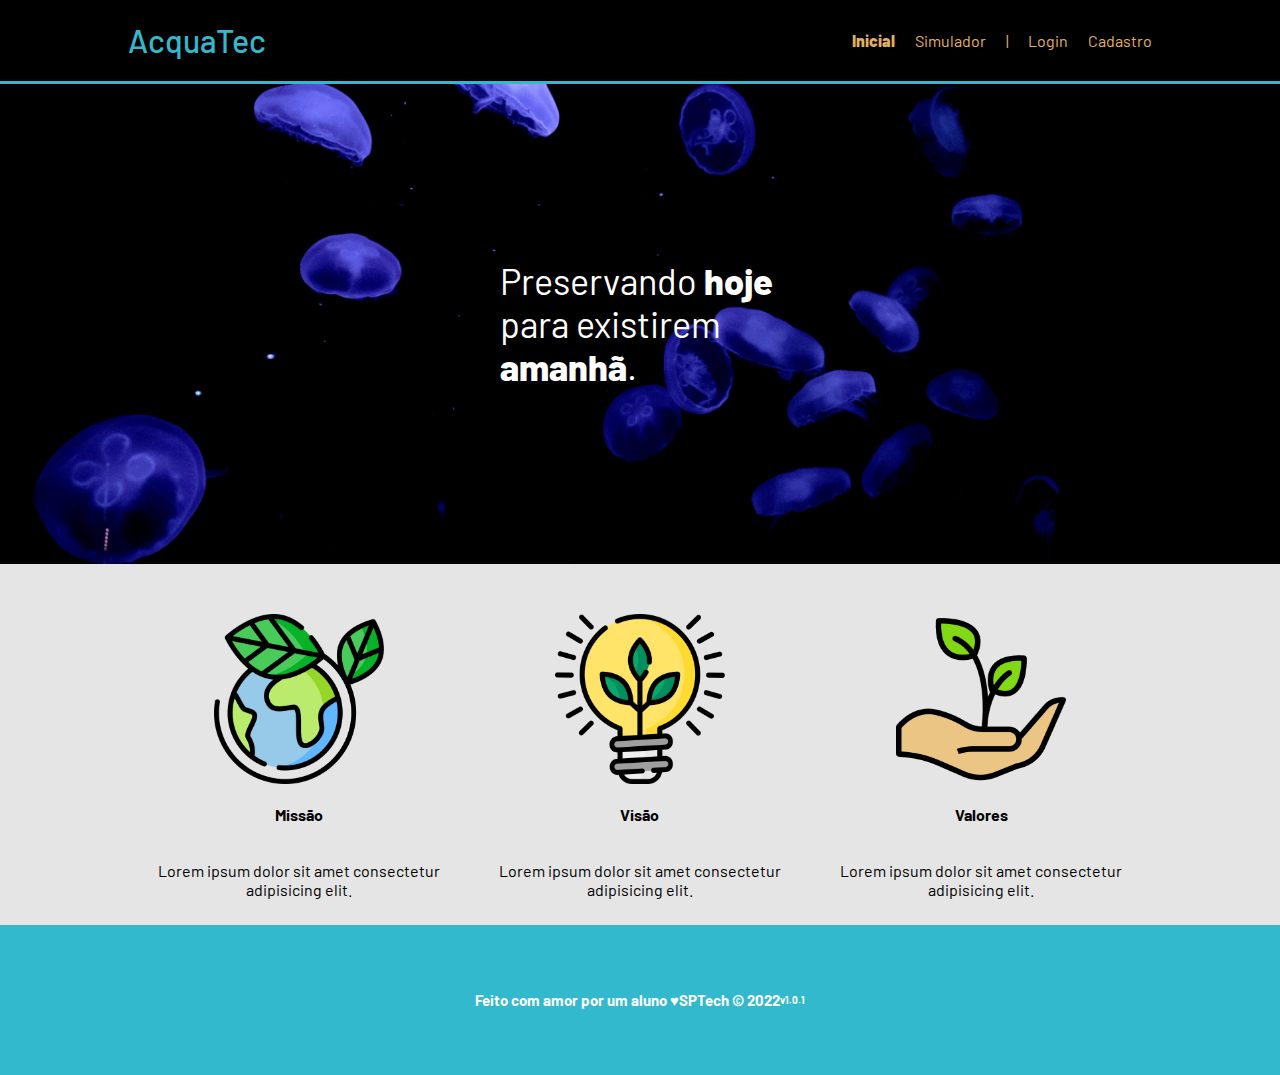
==== site/public/index.html @ 87a188c3 "Estruturando Diretórios" ====
<!DOCTYPE html>
<html lang="en">

<head>
    <meta charset="UTF-8">
    <meta http-equiv="X-UA-Compatible" content="IE=edge">
    <meta name="viewport" content="width=device-width, initial-scale=1.0">

    <title>AcquaTec | Página Inicial</title>

    <script src="./js/funcoes.js"></script>

    <link rel="icon" href="./assets/icon/favicon.ico">
    <link rel="stylesheet" href="./css/style.css">
    <link rel="preconnect" href="https://fonts.gstatic.com">
    <!-- <link
        href="https://fonts.googleapis.com/css2?family=Exo+2:ital,wght@0,100;0,200;0,300;0,400;0,500;0,600;0,700;0,800;0,900;1,100;1,200;1,300;1,400;1,500;1,600;1,700;1,800;1,900&display=swap"
        rel="stylesheet"> -->
</head>

<body>
    <div class="header">
        <div class="container">
            <h1 class="titulo">AcquaTec</h1>
            <ul class="navbar">
                <li class="agora">Inicial</li>
                <li>
                    <a href="./simulador.html">Simulador</a>
                </li>
                <li>|</li>
                <li>
                    <a href="./login.html">Login</a>
                </li>
                <li>
                    <a href="./cadastro.html">Cadastro</a>
                </li>
            </ul>
        </div>
    </div>

    <div class="banner">
        <div class="container">
            <p>
                Preservando <span>hoje</span> para existirem <span>amanhã</span>.
            </p>
        </div>
    </div>

    <div class="social">
        <div class="container">
            <div class="boxes">
                <div class="box">
                    <img src="./assets/imgs/planet-earth_color.png" alt="icone da missão">
                    <h4>Missão</h4>
                    <p>Lorem ipsum dolor sit amet consectetur adipisicing elit.</p>
                </div>

                <div class="box">
                    <img src="./assets/imgs/lightbulb_color.png" alt="icone da visão">
                    <h4>Visão</h4>
                    <p>Lorem ipsum dolor sit amet consectetur adipisicing elit.</p>
                </div>

                <div class="box">
                    <img src="./assets/imgs/growth_color.png" alt="icone dos valores">
                    <h4>Valores</h4>
                    <p>Lorem ipsum dolor sit amet consectetur adipisicing elit.</p>
                </div>
            </div>
        </div>


    </div>

    <!--footer inicio-->
    <div class="footer">
        <div class="container">
            <h4>Feito com amor por um aluno &hearts;SPTech &copy; 2022</h4>
            <h6>v1.0.1</h6>
        </div>
    </div>
    <!--footer fim-->
</body>

</html>
---- site/public/css/style.css ----
@import url('https://fonts.googleapis.com/css2?family=Barlow:ital,wght@0,100;0,200;0,300;0,400;0,500;0,600;0,700;0,800;0,900;1,100;1,200;1,300;1,400;1,500;1,600;1,700;1,800;1,900&display=swap');

body {
  margin: 0;
  padding: 0;
  font-family: 'Barlow', "Segoe UI", Tahoma, Geneva, Verdana, sans-serif;
  background-color: black;
}

.container {
  width: 80%;
  margin: auto;
  display: flex;
}

.header {
  border-bottom: 3px solid #32b9cd;
}

.header .container {
  justify-content: space-between;
}

.header a {
  text-decoration: none;
  color: #e3b062;
}

.agora {
  font-weight: 800;
}

.navbar {
  width: 300px;
  display: flex;
  align-items: center;
  justify-content: space-between;
  list-style: none;
  color: #e3b062;
}


.titulo {
  color: #32b9cd;
  width: fit-content;
  font-weight: 500;
}


/* BANNER */

.banner {
  height: fit-content;
  padding: 40px 0;
  color: white;
  background-image: url(".././assets/imgs/bg-jelly-fish-para_outras_pags.png");
  background-size: cover;
}

.banner .container {
  height: 400px;
  font-size: 36px;
  justify-content: center;
  align-items: center;
}

.tamanho-conteudo { 
  height: fit-content !important;
}

.banner p {
  width: 50%;
  margin: 0;
  padding: 0;
  width: 280px;
  font-size: 36px;
}

.banner .container span {
  font-weight: 800;
}

/* missao visao valores */

.social {
  background-color: #e5e5e5;
  display: flex;
}

.social .container{
  justify-content: center;
}

.box img {
  width: 170px;
}

.social .container .boxes {
  display: flex;
}

.social p {
  text-align: center;
}

.box {
  margin: 10px;
  display: flex;
  flex-direction: column;
  align-items: center;
}


.box {
  margin-top: 50px;
  display: flex;
  flex-direction: column;
  align-items: center;
}


/* FOOTER */

.footer {
  background-color: #32b9cd;
  height: 150px;
  color: #fff;
  display: flex;
  font-size: 15px;
}

.footer .container {
  justify-content: center;
}


/* LOGIN */

.banner .container .card {
  background-color: #e5e5e5;
  height: fit-content;
  width: 400px;
  display: flex;
  flex-direction: column;
  color: palevioletred;
  align-items: center;
  border-radius: 4px;
}

.card {
  display: flex;
  justify-content: space-around;
}

.card h2 {
  font-size: 30px;
}

.card h4 {
  font-size: 16px;
}

.banner #div_erros_login {
  margin-top: 15px;
}

button {
  cursor: pointer;
}

/* FORMULARIO */

.alerta_erro{
  display: flex;
  justify-content: flex-end;
}

.card_erro {
  display: none;
  background-color: #fff;
  color: black;
  width: 230px;
  position: fixed;
  border-radius: 4px;
  border: #e6005a 3px solid;
  padding: 10px;
  margin-right: 10%;
}

.card_erro #mensagem_erro{
  font-weight: 500;
  font-size: 20px;
}

.formulario .tipo_campo {
  font-size: 20px;
  font-weight: 600 !important;
}

.formulario {
  display: flex;
  flex-direction: column;
}

input {
  margin-bottom: 10px;
  border: 2px solid #32b9cd;
  padding: 10px;
  text-align: center;
  border-radius: 10px;
}

.btn {
  font-family: "Barlow", sans-serif;
  border: 0;
  border-radius: 5px;
  font-weight: 600;
  font-size: 18px;
  padding: 10px 15px;
  color: white;
  background-color: #e6005a;
  width: 120px;
  align-self: center;
  margin-top: 5px;
}

.loading-div {
  width: 50px;
  margin: auto;
  display: none;
}

.loading-div img {
  height: 50px;
  width: 50px;
}

/* PAGINA DOS GRÁFICOS */

.janela {
  display: flex;
  width: 100vw;
}

.header-left a {
  text-decoration: none;
  color: white;
}

.header-left {
  position: fixed;
  top: 0;
  left: 0;
  z-index: 999;
  height: 100vh;
  width: 25%;
  display: flex;
  flex-direction: column;
  justify-content: space-evenly;
  align-items: center;
  border-right: 3px solid #32b9cd;
  background-color: #212124;
  /* border: 3px solid pink; */
}

.dash-right {
  display: flex;
  width: 75%;
  height: fit-content;
  background-color: #161618;
  position: relative;
  top: 0;
  left: 25%;
}

.header-left h1 {
  color: #32b9cd;
}

.hello {
  width: 100%;
  display: flex;
  justify-content: center;
}

.hello h3 {
  color: #e3b062;
  font-weight: 300;
  font-size: 1.2rem;
}

.hello h3 span {
  font-weight: 800;
}

.btn-nav {
  width: 40%;
  color: white;
  background-color: #e6005a;
  border-radius: 5px;
  text-align: center;
  padding: 2% 5%;
}

.btn-nav-white {
  width: 40%;
  background-color: white;
  border: 3px solid #e6005a;
  border-radius: 5px;
  text-align: center;
  padding: 2% 5%;
}

.btn-nav-white h3 {
  color: #e6005a;
  padding: 0;
  margin: 0;
}

.btn-nav h3,
.btn-logout h3 {
  margin: 0;
  padding: 0;
}

.btn-logout {
  margin: 0;
  padding: 0;
  width: 20%;
  background-color: #32b9cd;
  color: white;
  border-radius: 10px;
  text-align: center;
  padding: 10px 15px;
  margin-bottom: 100px;
  cursor: pointer;
}

/* pagina extra - simulador */
.simulador {
  color: white;

}

.simulador .container {
  flex-direction: column
}
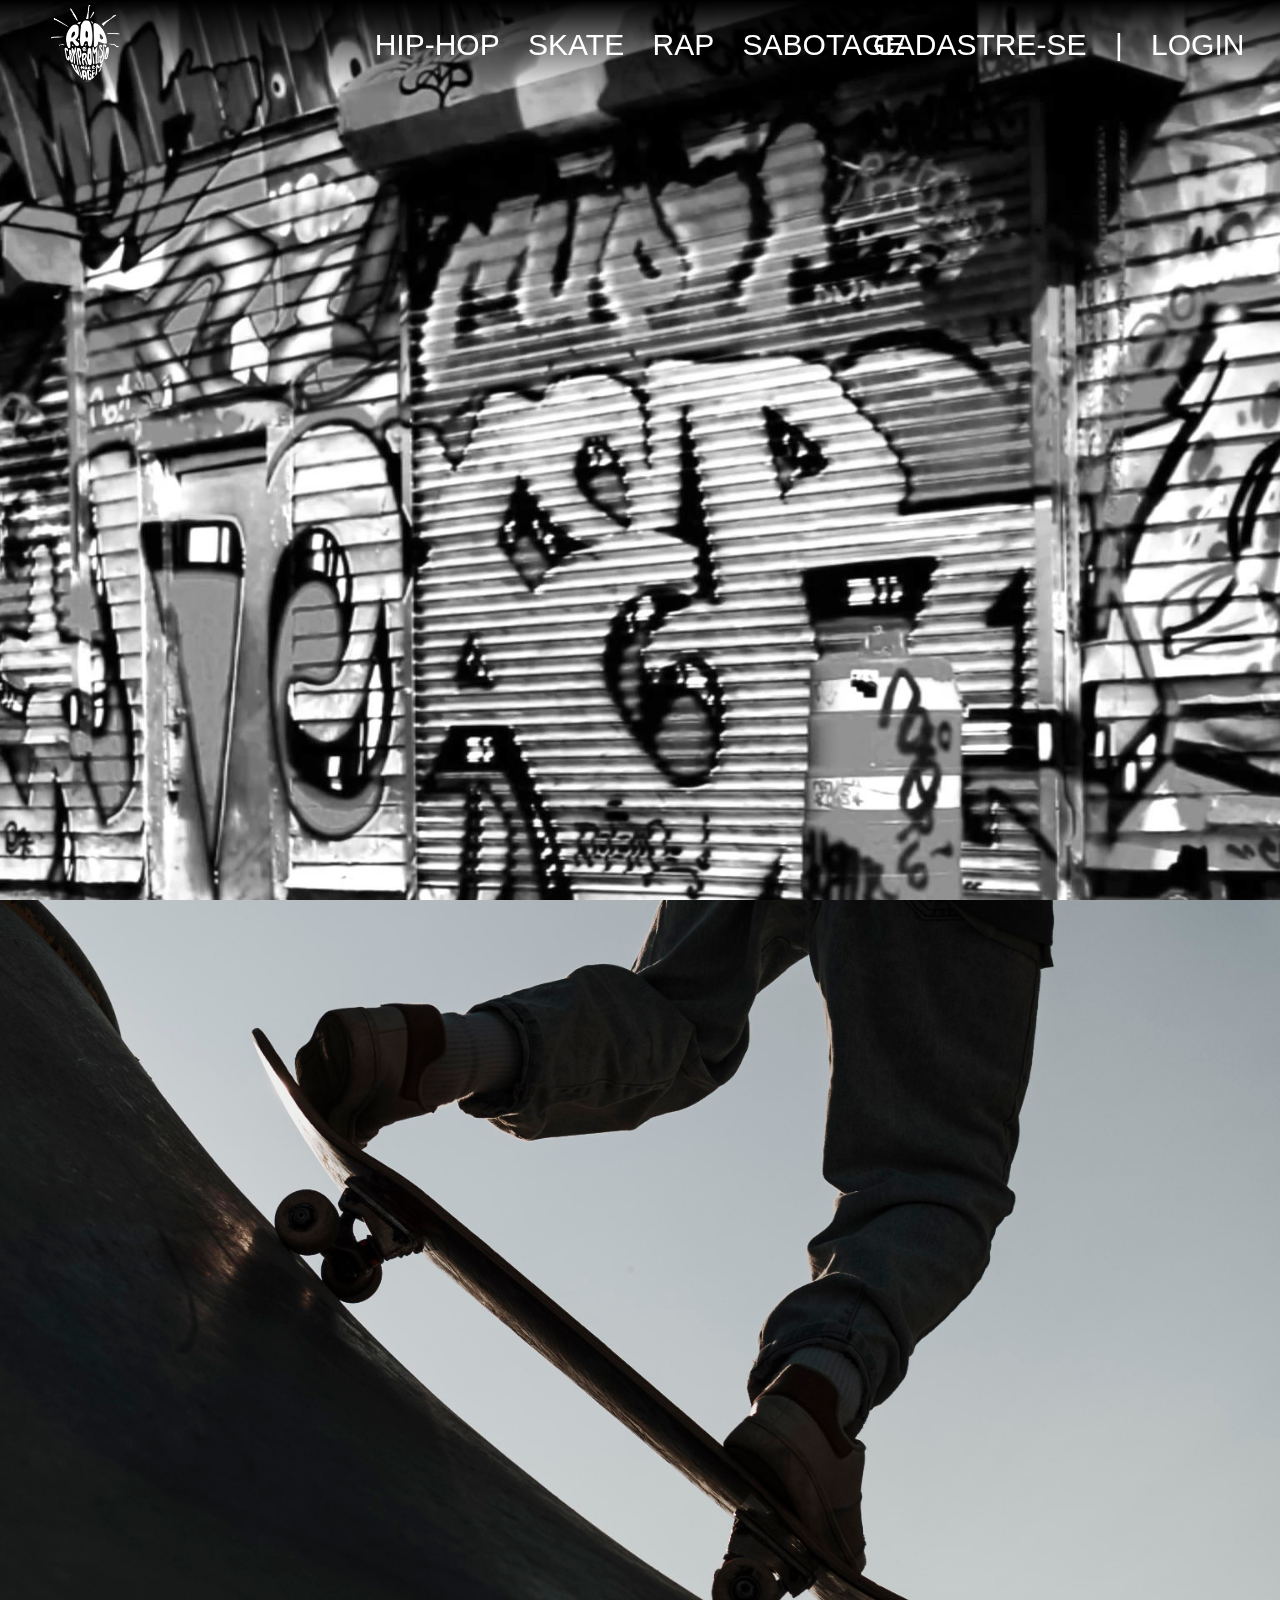
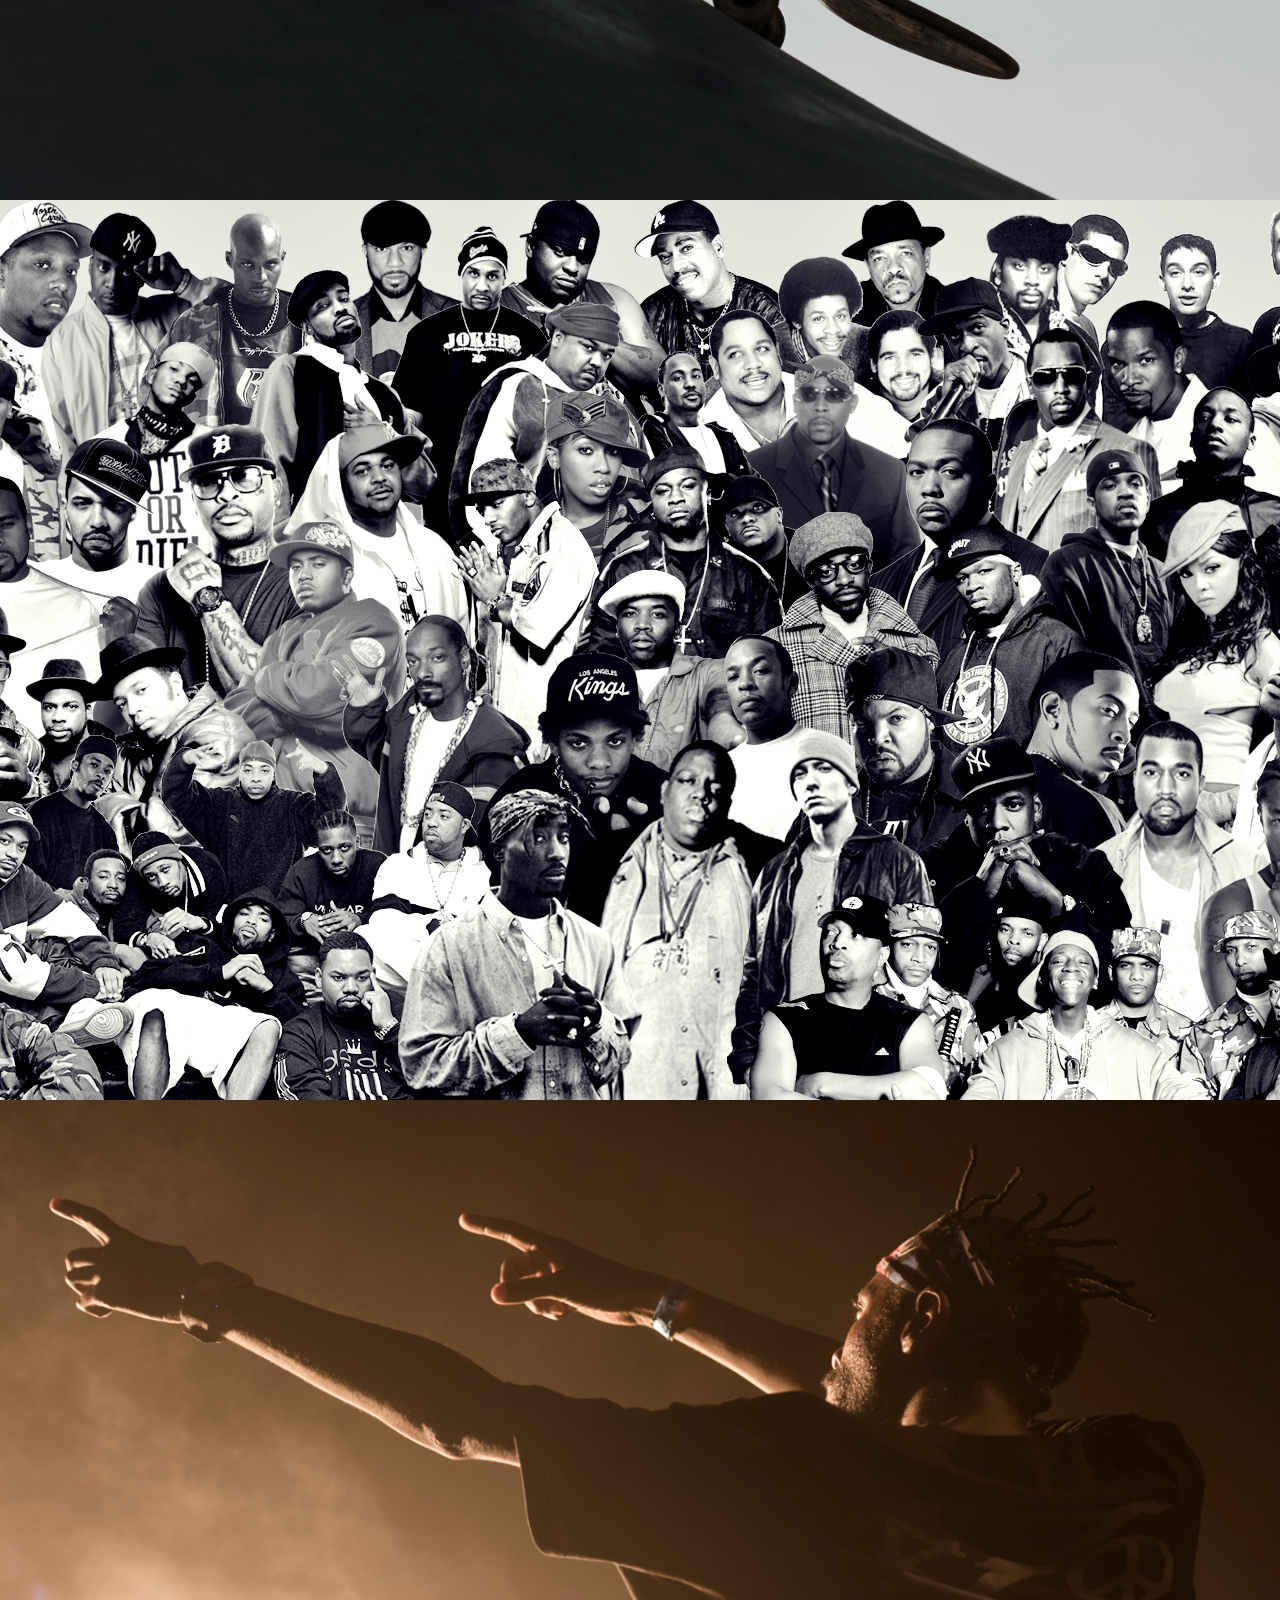
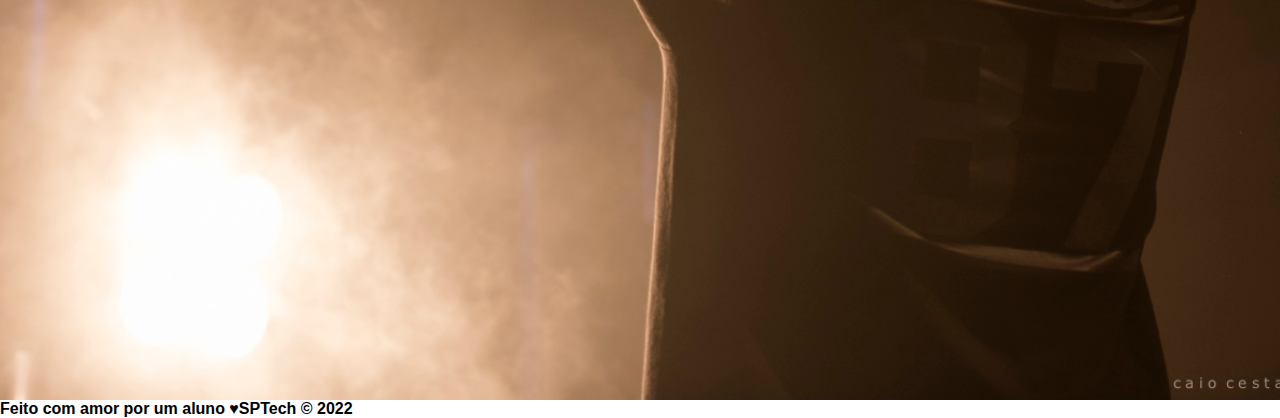
==== commit 042a428b: "scrollbar e menu final" ====
--- a/site/public/index.html
+++ b/site/public/index.html
@@ -6,80 +6,60 @@
     <meta http-equiv="X-UA-Compatible" content="IE=edge">
     <meta name="viewport" content="width=device-width, initial-scale=1.0">
 
-    <title>AcquaTec | Página Inicial</title>
+    <link rel="icon" href="assets/icon/white_icon.jpg">
 
-    <script src="./js/funcoes.js"></script>
+    <script src="js/index.js"></script>
+    <link rel="stylesheet" href="css/index.css">
 
-    <link rel="icon" href="./assets/icon/favicon.ico">
-    <link rel="stylesheet" href="./css/style.css">
-    <link rel="preconnect" href="https://fonts.gstatic.com">
-    <!-- <link
-        href="https://fonts.googleapis.com/css2?family=Exo+2:ital,wght@0,100;0,200;0,300;0,400;0,500;0,600;0,700;0,800;0,900;1,100;1,200;1,300;1,400;1,500;1,600;1,700;1,800;1,900&display=swap"
-        rel="stylesheet"> -->
+    <title>Hip Hop Culture</title>
 </head>
 
 <body>
-    <div class="header">
-        <div class="container">
-            <h1 class="titulo">AcquaTec</h1>
-            <ul class="navbar">
-                <li class="agora">Inicial</li>
-                <li>
-                    <a href="./simulador.html">Simulador</a>
-                </li>
-                <li>|</li>
-                <li>
-                    <a href="./login.html">Login</a>
-                </li>
-                <li>
-                    <a href="./cadastro.html">Cadastro</a>
-                </li>
+    <!-- ============================================== MENU ============================================== -->
+    <header>
+        <div id="logo">
+            <a href="index.html">
+            <img src="assets/icon/png_white_icon.png" alt="Logo - Rap é compromisso">
+            </a>
+        </div>
+        
+        <ul>
+            <li><a href="#section_banner">HIP-HOP</a></li>
+            <li><a href="#section_skt">SKATE</a></li>
+            <li><a href="#section_rap">RAP</a></li>
+            <li><a href="#section_sabota">SABOTAGE</a></li>
+        </ul>
+        
+        <div id="menu-login">
+            <ul>
+                <li><a href="cadastro.html">CADASTRE-SE</a></li>
+                <li id="pipe">|</li>
+                <li><a href="login.html">LOGIN</a></li>
             </ul>
         </div>
-    </div>
-
-    <div class="banner">
-        <div class="container">
-            <p>
-                Preservando <span>hoje</span> para existirem <span>amanhã</span>.
-            </p>
-        </div>
-    </div>
-
-    <div class="social">
-        <div class="container">
-            <div class="boxes">
-                <div class="box">
-                    <img src="./assets/imgs/planet-earth_color.png" alt="icone da missão">
-                    <h4>Missão</h4>
-                    <p>Lorem ipsum dolor sit amet consectetur adipisicing elit.</p>
-                </div>
-
-                <div class="box">
-                    <img src="./assets/imgs/lightbulb_color.png" alt="icone da visão">
-                    <h4>Visão</h4>
-                    <p>Lorem ipsum dolor sit amet consectetur adipisicing elit.</p>
-                </div>
-
-                <div class="box">
-                    <img src="./assets/imgs/growth_color.png" alt="icone dos valores">
-                    <h4>Valores</h4>
-                    <p>Lorem ipsum dolor sit amet consectetur adipisicing elit.</p>
-                </div>
-            </div>
-        </div>
+    </header>
+    <!-- ============================================== MENU ============================================== -->
 
 
-    </div>
+    <!-- ============================================== CORPO ============================================== -->
+    <section id="section_banner" class="container">
+        <h1></h1>
+    </section>
 
-    <!--footer inicio-->
-    <div class="footer">
-        <div class="container">
-            <h4>Feito com amor por um aluno &hearts;SPTech &copy; 2022</h4>
-            <h6>v1.0.1</h6>
-        </div>
-    </div>
-    <!--footer fim-->
+
+    <section id="section_skt" class="container"></section>
+
+
+    <section id="section_rap" class="container"></section>
+
+
+    <section id="section_sabota" class="container"></section>
+    <!-- ============================================== CORPO ============================================== -->
+
+    <!-- ============================================== RODAPÉ ============================================== -->
+    <footer>
+        <h4>Feito com amor por um aluno &hearts;SPTech &copy; 2022</h4>
+    </footer>
+    <!-- ============================================== RODAPÉ ============================================== -->
 </body>
-
 </html>--- a/site/public/css/index.css
+++ b/site/public/css/index.css
@@ -0,0 +1,173 @@
+/* ================================== RESET ================================== */
+* {
+    margin: 0;
+    padding: 0;
+    box-sizing: border-box;
+    text-decoration: none;
+    list-style: none;
+    font-family: Impact, Haettenschweiler, 'Arial Narrow Bold', sans-serif;
+}
+/* ================================== RESET ================================== */
+
+
+/* ============================== SCROLL SMOOTH ============================== */
+html {
+    scroll-behavior: smooth;
+}
+/* ============================== SCROLL SMOOTH ============================== */
+
+
+/* ============================== SCROLLBAR ============================== */
+::-webkit-scrollbar {
+    width: 0.6vw;
+    background: radial-gradient(circle, transparent 60%, #000000 100%);
+}
+
+/* 1 */
+/* ::-webkit-scrollbar-track {
+    margin: 3vh;
+    background-color: #333333;
+    border-radius: 100vw;
+}
+::-webkit-scrollbar-track:hover {
+    background-color: #666666;
+}
+
+::-webkit-scrollbar-thumb {
+    background-color: #777777;
+    border-radius: 100vw;
+}
+::-webkit-scrollbar-thumb:hover {
+    background-color: #ffffff;
+    border: #000000 solid .1vw;
+} */
+
+/* 2 */
+::-webkit-scrollbar-track {
+    margin: 3vh;
+    background-color: #333333;
+    border-radius: 100vw;
+}
+::-webkit-scrollbar-track:hover {
+    border: #ffffff solid .1vw;
+}
+
+::-webkit-scrollbar-thumb {
+    background-color: #777777;
+    border-radius: 100vw;
+}
+::-webkit-scrollbar-thumb:hover {
+    background: #ffffff;
+}
+
+/* 3 */
+/* ::-webkit-scrollbar-track {
+    margin: 3vh;
+    background-color: #333333;
+    border-radius: 100vw;
+}
+::-webkit-scrollbar-track:hover {
+    border: #ffffff solid .1vw;
+}
+
+::-webkit-scrollbar-thumb {
+    background-color: #777777;
+    border-radius: 100vw;
+}
+::-webkit-scrollbar-thumb:hover {
+    background: radial-gradient(circle, #000000 0%, #ffffff 100%);
+    border: #ffffff solid .1vw;
+} */
+/* ============================== SCROLLBAR ============================== */
+
+
+/* ================================== MENU ================================== */
+header {
+    display: flex;
+    align-items: center;
+    justify-content: center;
+    padding: 8px 0 10px 0;
+    font-size: 30px;
+    width: 100%;
+    position: fixed;
+    text-align: center;
+    background: linear-gradient(rgba(0, 0, 0, 7), transparent);
+}
+
+header ul li {
+    display: inline-block;
+} 
+
+header ul li a {
+    margin: 15px 10px;
+    padding: 5px 0;
+    display: inline-block;
+    color: #ffffff;
+    text-transform: uppercase;
+    border-bottom: 3px solid transparent;
+    transition: all 0.25s ease-in-out;
+}
+header ul li a:hover {
+    border-bottom: 3px solid;
+}
+
+#logo {
+    display: flex;
+    position: absolute;
+    left: 0;
+    margin-left: 3.5vw;
+    /* margin-left: 60px; */
+    /* margin-left: 2.5em; */
+    /* margin-left: 3.5%; */
+}
+
+#logo img {
+    height: 80px;
+}
+#logo img:hover {
+    cursor: pointer;
+}
+
+header #menu-login {
+    display: flex;
+    position: absolute;
+    right: 0;
+    margin-right: 2vw;
+}
+
+#pipe {
+    margin: 15px 10px;
+    padding: 5px 0;
+    color: #ffffff;
+}
+/* ================================== MENU ================================== */
+
+
+/* ================================== CORPO ================================== */
+section {
+    width: 100%;
+    min-height: 100vh;
+    background-size: cover;
+    background-repeat: no-repeat;
+}
+
+#section_banner {
+    background-image:url("../assets/img/hiphop.jpg");
+    background-position: center;
+}
+
+#section_skt {
+    background-image:url("../assets/img/sk8.jpg");
+    background-position: top;
+}
+
+#section_rap {
+    background-image:url("../assets/img/rap.jpg");
+    background-position: top;
+}
+
+#section_sabota {
+    background-image:url("../assets/img/sabota.jpg");
+    background-position: top;
+}
+/* ================================== CORPO ================================== */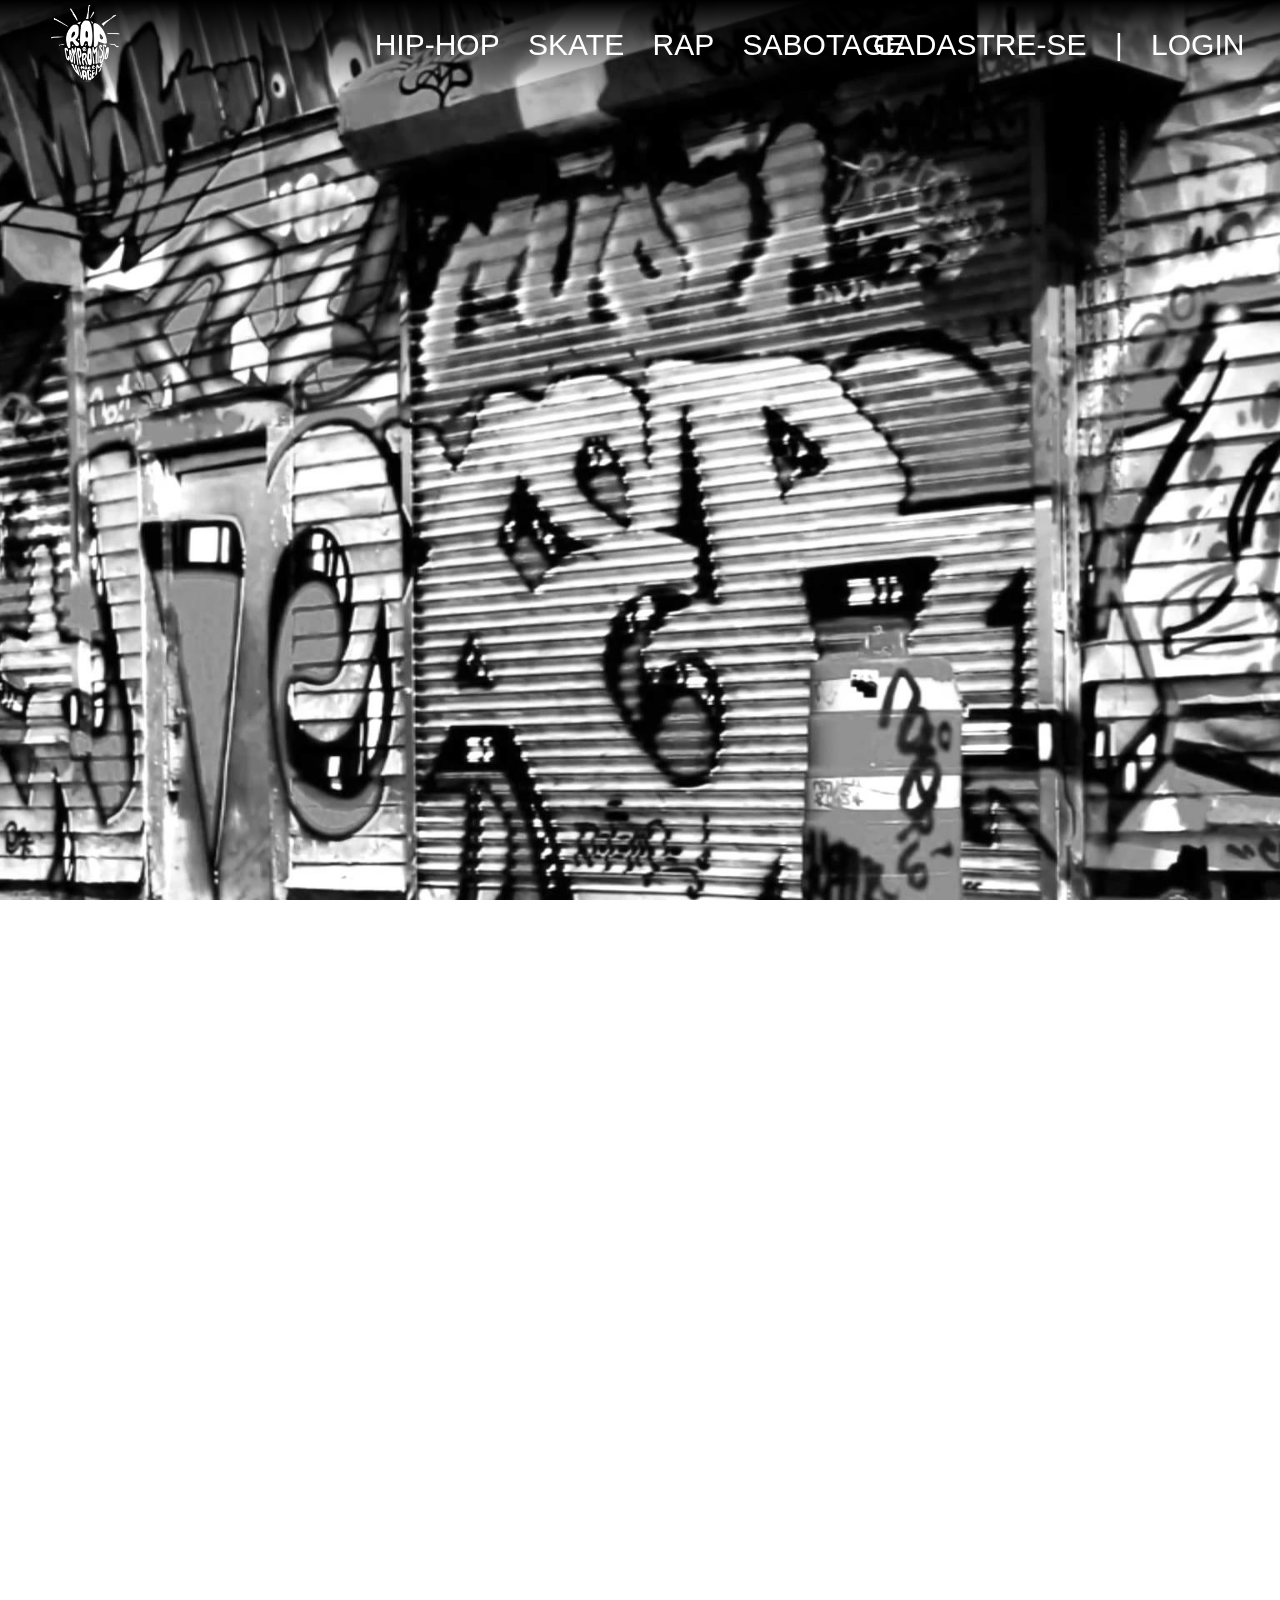
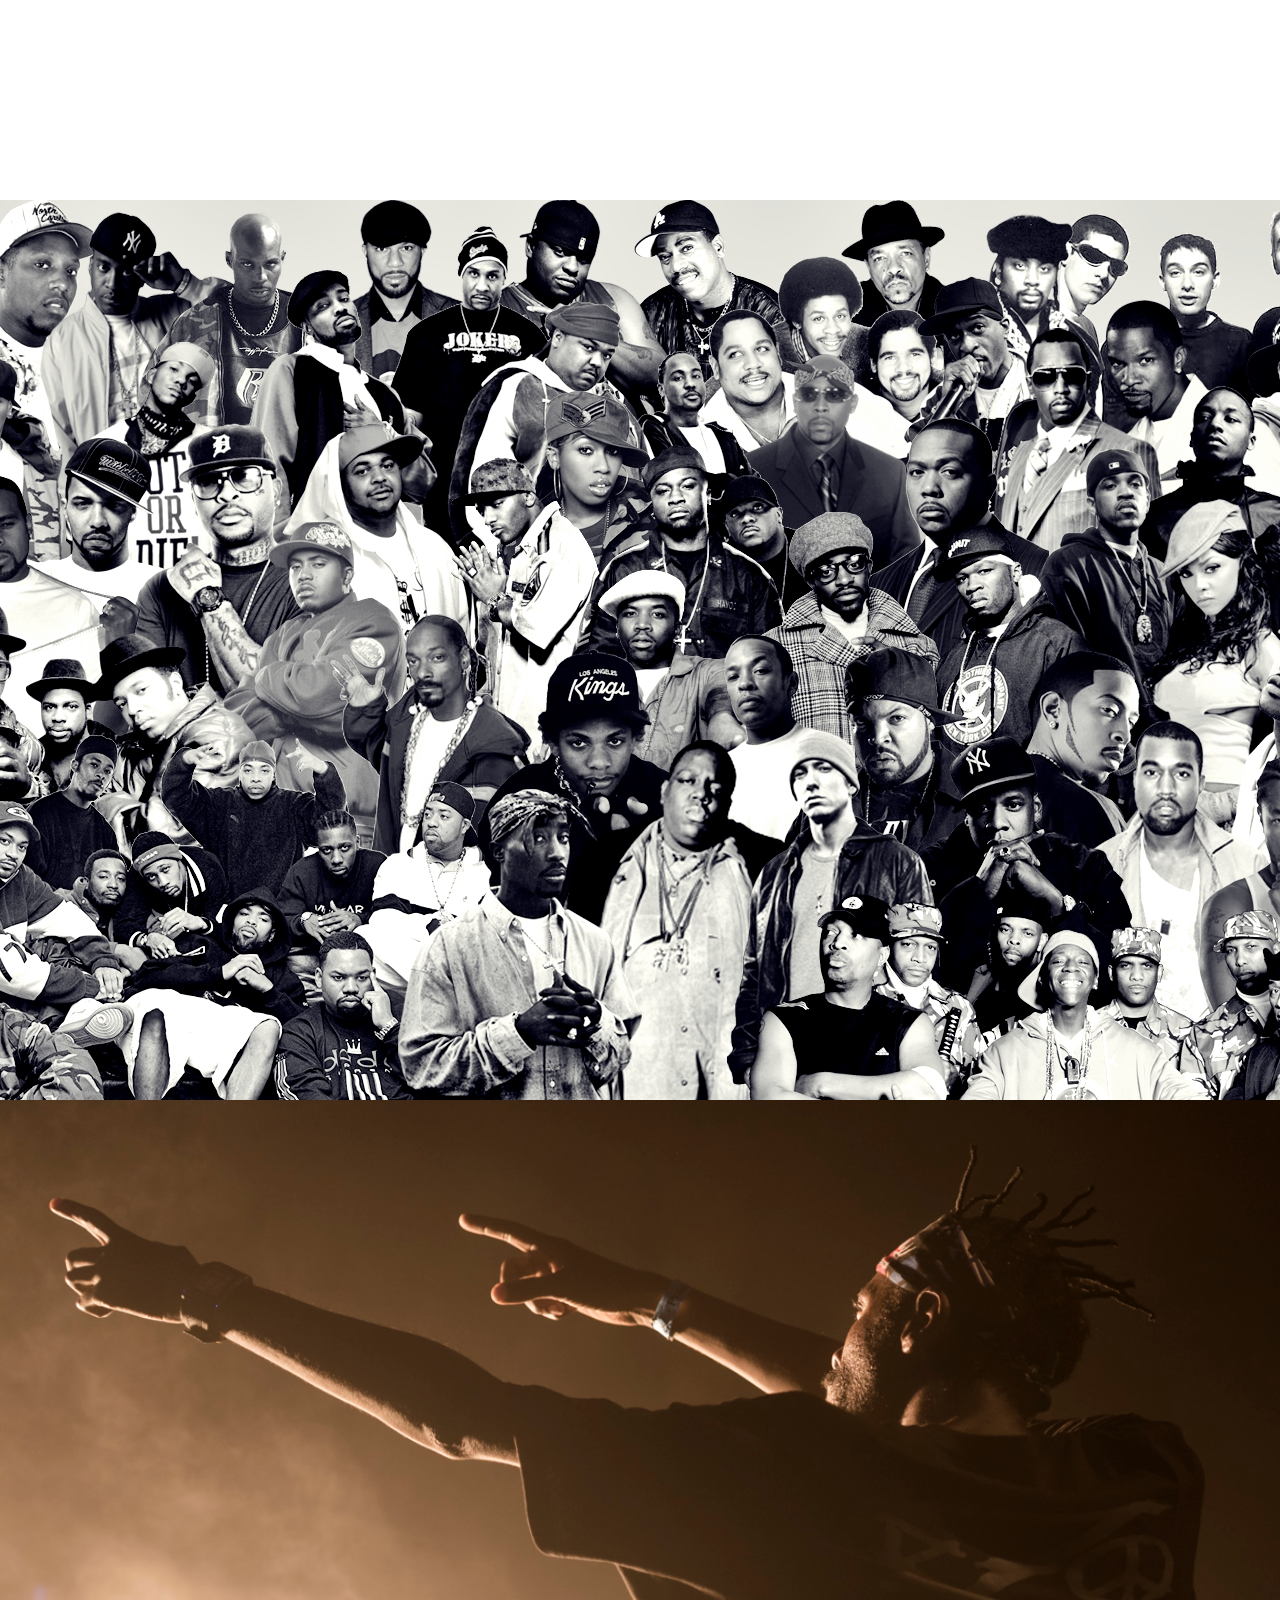
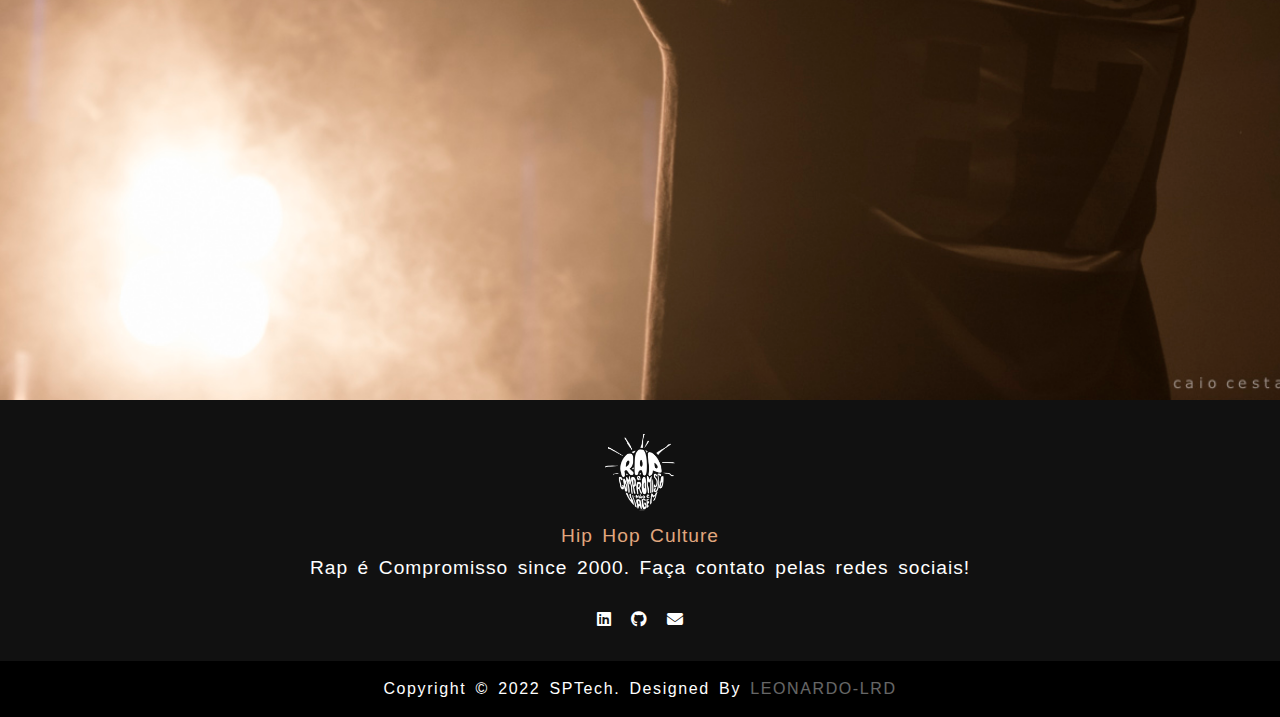
==== commit 3cd5b333: "pagina albuns" ====
--- a/site/public/index.html
+++ b/site/public/index.html
@@ -1,5 +1,5 @@
 <!DOCTYPE html>
-<html lang="en">
+<html lang="pt-br">
 
 <head>
     <meta charset="UTF-8">
@@ -8,18 +8,20 @@
 
     <link rel="icon" href="assets/icon/white_icon.jpg">
 
-    <script src="js/index.js"></script>
+    <link rel="stylesheet" href="css/header&footer.css">
     <link rel="stylesheet" href="css/index.css">
 
-    <title>Hip Hop Culture</title>
+    <link rel="stylesheet" href="https://cdnjs.cloudflare.com/ajax/libs/font-awesome/6.1.1/css/all.min.css">
+
+    <title>Hip Hop Culture | Home</title>
 </head>
 
 <body>
     <!-- ============================================== MENU ============================================== -->
     <header>
-        <div id="logo">
+        <div class="logo">
             <a href="index.html">
-            <img src="assets/icon/png_white_icon.png" alt="Logo - Rap é compromisso">
+                <img src="assets/icon/png_white_icon.png" alt="Logo - Rap é compromisso">
             </a>
         </div>
         
@@ -30,7 +32,7 @@
             <li><a href="#section_sabota">SABOTAGE</a></li>
         </ul>
         
-        <div id="menu-login">
+        <div class="menu-login">
             <ul>
                 <li><a href="cadastro.html">CADASTRE-SE</a></li>
                 <li id="pipe">|</li>
@@ -42,23 +44,40 @@
 
 
     <!-- ============================================== CORPO ============================================== -->
-    <section id="section_banner" class="container">
-        <h1></h1>
-    </section>
-
+    <section id="section_banner" class="container"></section>
 
     <section id="section_skt" class="container"></section>
 
-
     <section id="section_rap" class="container"></section>
-
 
     <section id="section_sabota" class="container"></section>
     <!-- ============================================== CORPO ============================================== -->
 
+    
     <!-- ============================================== RODAPÉ ============================================== -->
     <footer>
-        <h4>Feito com amor por um aluno &hearts;SPTech &copy; 2022</h4>
+        <div class="footer-content">
+            <div class="logo">
+                <a href="#">
+                    <img src="assets/icon/png_white_icon.png" alt="Logo - Rap é compromisso">
+                </a>
+            </div>
+
+            <p>
+                <span>Hip Hop Culture</span> <br>
+                <a href="albuns.html">Rap é Compromisso</a> since 2000. Faça contato pelas redes sociais!
+            </p>
+            
+            <ul class="socials">
+                <li><a href="https://br.linkedin.com/in/leonardo-vas" target="_blank"><i class="fa-brands fa-linkedin"></i></a></li>
+                <li><a href="https://github.com/Leonardo-LRD"  target="_blank"><i class="fa-brands fa-github"></i></a></li>
+                <li><a href="https://mail.google.com/mail/u/0/#inbox?compose=jrjtXJRtgjHCXFFlSbqVKXRNMSRvrpfmwvbpWTkrhbSPtVvkWLFsBzWkpvvbnkZVpwfkllSJ" target="_blank"><i class="fa-solid fa-envelope"></i></a></li>
+            </ul>
+        </div>
+
+        <div class="copyright">
+            <p>Copyright &copy; 2022 <a href="https://www.sptech.school/" target="_blank">SPTech</a>. Designed By <span>Leonardo-LRD</span></p>
+        </div>
     </footer>
     <!-- ============================================== RODAPÉ ============================================== -->
 </body>
--- a/site/public/css/header&footer.css
+++ b/site/public/css/header&footer.css
@@ -0,0 +1,339 @@
+/* ================================== RESET ================================== */
+* {
+    margin: 0;
+    padding: 0;
+    box-sizing: border-box;
+    text-decoration: none;
+    list-style: none;
+    font-family: Impact, Haettenschweiler, 'Arial Narrow Bold', sans-serif;
+}
+/* ================================== RESET ================================== */
+
+
+/* ================================== CORPO ================================== */
+.container {
+    width: 100%;
+    height: 100vh;
+    background-size: cover;
+    background-repeat: no-repeat;
+}
+/* ================================== CORPO ================================== */
+
+
+/* ================================ SCROLLBAR ================================ */
+::-webkit-scrollbar {
+    /* width: 0.6vw; */
+    width: .8em;
+    background: radial-gradient(circle, transparent 60%, #000000 100%);
+}
+
+/* BRANCO ================================== */
+::-webkit-scrollbar-track {
+    margin: 3vh;
+    background-color: #333333;
+    border-radius: 100vw;
+}
+::-webkit-scrollbar-track:hover {
+    border: #ffffff solid .1vw;
+}
+
+::-webkit-scrollbar-thumb {
+    background-color: #777777;
+    border-radius: 100vw;
+}
+::-webkit-scrollbar-thumb:hover {
+    background: #ffffff;
+}
+#slc_vote::-webkit-scrollbar-thumb:hover {
+    background: #ffffff;
+    border: #000 solid 0.1vw;
+}
+/* BRANCO ================================== */
+
+/* FADE P&B ================================ */
+/* ::-webkit-scrollbar-thumb:hover {
+    background: radial-gradient(circle, #000000 0%, #ffffff 100%);
+    border: #ffffff solid .1vw;
+} */
+/* FADE P&B ================================ */
+/* ================================ SCROLLBAR ================================ */
+
+
+/* ================================== MENU ================================== */
+header {
+    display: flex;
+    align-items: center;
+    justify-content: center;
+    padding: 8px 0 10px 0;
+    font-size: 30px;
+    width: 100%;
+    position: fixed;
+    text-align: center;
+    background: linear-gradient(rgba(0, 0, 0, 7), transparent);
+    z-index: 96;
+}
+
+header ul li {
+    display: inline-block;
+}
+
+header ul li a {
+    margin: 15px 10px;
+    padding: 5px 0;
+    display: inline-block;
+    color: #ffffff;
+    text-transform: uppercase;
+    border-bottom: 3px solid transparent;
+    transition: all 0.25s ease-in-out;
+}
+header ul li a:hover {
+    border-bottom: 3px solid;
+}
+
+header .logo {
+    display: flex;
+    position: absolute;
+    left: 0;
+    margin-left: 3.5vw;
+}
+
+.logo img {
+    height: 80px;
+}
+.logo img:hover {
+    cursor: pointer;
+}
+
+header .menu-login {
+    display: flex;
+    position: absolute;
+    right: 0;
+    margin-right: 2vw;
+}
+
+#pipe {
+    margin: 15px 10px;
+    padding: 5px 0;
+    color: #ffffff;
+}
+/* ================================== MENU ================================== */
+
+
+/* =============================== FORMULÁRIOS =============================== */
+/* MENSAGEM ================================= */
+.alerta_erro {
+    display: flex;
+    justify-content: flex-end;
+}
+
+.card_erro {
+    display: none;
+    background-color: #fff;
+    color: black;
+    width: 230px;
+    position: fixed;
+    border-radius: 4px;
+    border: #e6005a 3px solid;
+    padding: 10px;
+    margin-right: 10%;
+}
+
+.card_erro #mensagem_erro {
+    font-weight: 500;
+    font-size: 20px;
+}
+/* MENSAGEM ================================= */
+
+.card {
+    display: flex;
+    justify-content: space-around;
+}
+
+/* PRETO ==================================== */
+/* .banner .card {
+    margin: 6em 33em 0 0;
+    color: #ffffff;
+    background-color: #111111;
+    text-shadow: none;
+} */
+/* PRETO ==================================== */
+
+/* TRANSPARENTE ============================== */
+/* .banner .card {
+    display: flex;
+    align-items: center;
+    justify-content: center;
+    flex-direction: column;
+    width: 400px;
+    color: #111111;
+    background-color: #e4e4e442;
+    letter-spacing: 1px;
+    text-shadow: #fff 2px 2px 5px;
+    border-radius: 1.5em;
+    box-shadow: #000000 0 0 30px; 
+    text-transform: uppercase;
+} */
+
+.banner .card {
+    display: flex;
+    align-items: center;
+    justify-content: center;
+    flex-direction: column;
+    width: 400px;
+    color: #111111;
+    background: rgba(255, 255, 255, 0.1);
+    letter-spacing: 1px;
+    text-shadow: #fff 2px 2px 5px;
+    border: 1px solid rgba(255, 255, 255, 0.5);
+    border-right: 1px solid rgba(255, 255, 255, 0.2);
+    border-bottom: 1px solid rgba(255, 255, 255, 0.2);
+    border-radius: 1.5em;
+    box-shadow: 0 25px 45px rgb(0, 0, 0); 
+    backdrop-filter: blur(1px);
+    text-transform: uppercase;
+}
+/* TRANSPARENTE ============================== */
+
+.card p {
+    padding: .8em 0 .2em 0;
+    font-size: 30px;
+}
+
+.formulario {
+    display: flex;
+    flex-direction: column;
+}
+
+/* PRETO ==================================== */
+/* .formulario .tipo_campo {
+    text-shadow: none;
+} */
+/* PRETO ==================================== */
+
+/* TRANSPARENTE ============================== */
+.formulario .tipo_campo {
+    padding-top: 15px;
+    font-size: 20px;
+    text-shadow: #fff 3px 3px 5px;
+}
+/* TRANSPARENTE ============================== */
+
+.formulario input {
+    margin: 8px 0;
+    padding: 10px;
+    width: 20em;
+    color: #000000;
+    font-size: 15px;
+    background-color: #ffffff;
+    border: 2px solid #000000;
+    outline: #fff 1px solid;
+    border-radius: 8px;
+}
+.formulario input::placeholder {
+    color: #444444;
+    font-size: 15px;
+}
+
+.formulario button {
+    margin: 0.8em 0;
+    padding: 10px 15px;
+    width: 120px;
+    align-self: center;
+    cursor: pointer;
+    font-size: 18px;
+    color: #ffffff;
+    background-color: #111111;
+    border: 1px #ffffff solid;
+    border-radius: 5px;
+    box-shadow: 0 0 5px;
+    transition: all 150ms ease-in-out;
+}
+.formulario button:hover {
+    box-shadow: 0 0 10px 0 #ffffff inset, 0 0 10px 3px #ffffff
+}
+
+/* CARREGAMENTO ============================== */
+.loading-div {
+    width: 50px;
+    margin: auto;
+    display: none;
+}
+
+.loading-div img {
+    height: 50px;
+    width: 50px;
+}
+/* CARREGAMENTO ============================== */
+
+.banner #div_erros_login {
+    margin-top: 15px;
+}
+/* =============================== FORMULÁRIOS =============================== */
+
+
+/* ================================= RODAPÉ ================================= */
+footer {
+    width: 100%;
+    padding-top: 2em;
+    color: #ffffff;
+    background: #111111;
+    text-align: center;
+    word-spacing: .2em;
+}
+
+footer a {
+    color: #ffffff;
+}
+.footer-content a:hover {
+    color: #cc1805;
+    cursor: pointer;
+}
+
+.footer-content {
+    display: flex;
+    align-items: center;
+    justify-content: center;
+    flex-direction: column;
+}
+
+.footer-content p {
+    margin: .2em 0 10px;
+    font-size: larger;
+    line-height: 1.7em;
+    letter-spacing: 1px;
+}
+
+.footer-content span {
+    color: #e1a77e;
+}
+
+.socials {
+    display: flex;
+    margin: 1em 0 2em;
+}
+
+.socials li {
+    margin: 0 10px;
+}
+
+.socials a {
+    transition: color .10s ease;
+}
+.socials a:hover {
+    color: #42ffff;
+}
+
+.copyright {
+    padding: 1.2em 0;
+    background: #000000;
+}
+
+.copyright p {
+    letter-spacing: .1em;
+}
+
+.copyright span {
+    opacity: .4;
+    text-transform: uppercase;
+}
+/* ================================= RODAPÉ ================================= */--- a/site/public/css/index.css
+++ b/site/public/css/index.css
@@ -1,171 +1,23 @@
-/* ================================== RESET ================================== */
-* {
-    margin: 0;
-    padding: 0;
-    box-sizing: border-box;
-    text-decoration: none;
-    list-style: none;
-    font-family: Impact, Haettenschweiler, 'Arial Narrow Bold', sans-serif;
-}
-/* ================================== RESET ================================== */
-
-
 /* ============================== SCROLL SMOOTH ============================== */
 html {
     scroll-behavior: smooth;
 }
 /* ============================== SCROLL SMOOTH ============================== */
 
-
-/* ============================== SCROLLBAR ============================== */
-::-webkit-scrollbar {
-    width: 0.6vw;
-    background: radial-gradient(circle, transparent 60%, #000000 100%);
-}
-
-/* 1 */
-/* ::-webkit-scrollbar-track {
-    margin: 3vh;
-    background-color: #333333;
-    border-radius: 100vw;
-}
-::-webkit-scrollbar-track:hover {
-    background-color: #666666;
-}
-
-::-webkit-scrollbar-thumb {
-    background-color: #777777;
-    border-radius: 100vw;
-}
-::-webkit-scrollbar-thumb:hover {
-    background-color: #ffffff;
-    border: #000000 solid .1vw;
-} */
-
-/* 2 */
-::-webkit-scrollbar-track {
-    margin: 3vh;
-    background-color: #333333;
-    border-radius: 100vw;
-}
-::-webkit-scrollbar-track:hover {
-    border: #ffffff solid .1vw;
-}
-
-::-webkit-scrollbar-thumb {
-    background-color: #777777;
-    border-radius: 100vw;
-}
-::-webkit-scrollbar-thumb:hover {
-    background: #ffffff;
-}
-
-/* 3 */
-/* ::-webkit-scrollbar-track {
-    margin: 3vh;
-    background-color: #333333;
-    border-radius: 100vw;
-}
-::-webkit-scrollbar-track:hover {
-    border: #ffffff solid .1vw;
-}
-
-::-webkit-scrollbar-thumb {
-    background-color: #777777;
-    border-radius: 100vw;
-}
-::-webkit-scrollbar-thumb:hover {
-    background: radial-gradient(circle, #000000 0%, #ffffff 100%);
-    border: #ffffff solid .1vw;
-} */
-/* ============================== SCROLLBAR ============================== */
-
-
-/* ================================== MENU ================================== */
-header {
-    display: flex;
-    align-items: center;
-    justify-content: center;
-    padding: 8px 0 10px 0;
-    font-size: 30px;
-    width: 100%;
-    position: fixed;
-    text-align: center;
-    background: linear-gradient(rgba(0, 0, 0, 7), transparent);
-}
-
-header ul li {
-    display: inline-block;
-} 
-
-header ul li a {
-    margin: 15px 10px;
-    padding: 5px 0;
-    display: inline-block;
-    color: #ffffff;
-    text-transform: uppercase;
-    border-bottom: 3px solid transparent;
-    transition: all 0.25s ease-in-out;
-}
-header ul li a:hover {
-    border-bottom: 3px solid;
-}
-
-#logo {
-    display: flex;
-    position: absolute;
-    left: 0;
-    margin-left: 3.5vw;
-    /* margin-left: 60px; */
-    /* margin-left: 2.5em; */
-    /* margin-left: 3.5%; */
-}
-
-#logo img {
-    height: 80px;
-}
-#logo img:hover {
-    cursor: pointer;
-}
-
-header #menu-login {
-    display: flex;
-    position: absolute;
-    right: 0;
-    margin-right: 2vw;
-}
-
-#pipe {
-    margin: 15px 10px;
-    padding: 5px 0;
-    color: #ffffff;
-}
-/* ================================== MENU ================================== */
-
-
 /* ================================== CORPO ================================== */
-section {
-    width: 100%;
-    min-height: 100vh;
-    background-size: cover;
-    background-repeat: no-repeat;
-}
-
 #section_banner {
     background-image:url("../assets/img/hiphop.jpg");
     background-position: center;
 }
-
 #section_skt {
     background-image:url("../assets/img/sk8.jpg");
     background-position: top;
+    background-attachment: fixed;
 }
-
 #section_rap {
     background-image:url("../assets/img/rap.jpg");
     background-position: top;
 }
-
 #section_sabota {
     background-image:url("../assets/img/sabota.jpg");
     background-position: top;
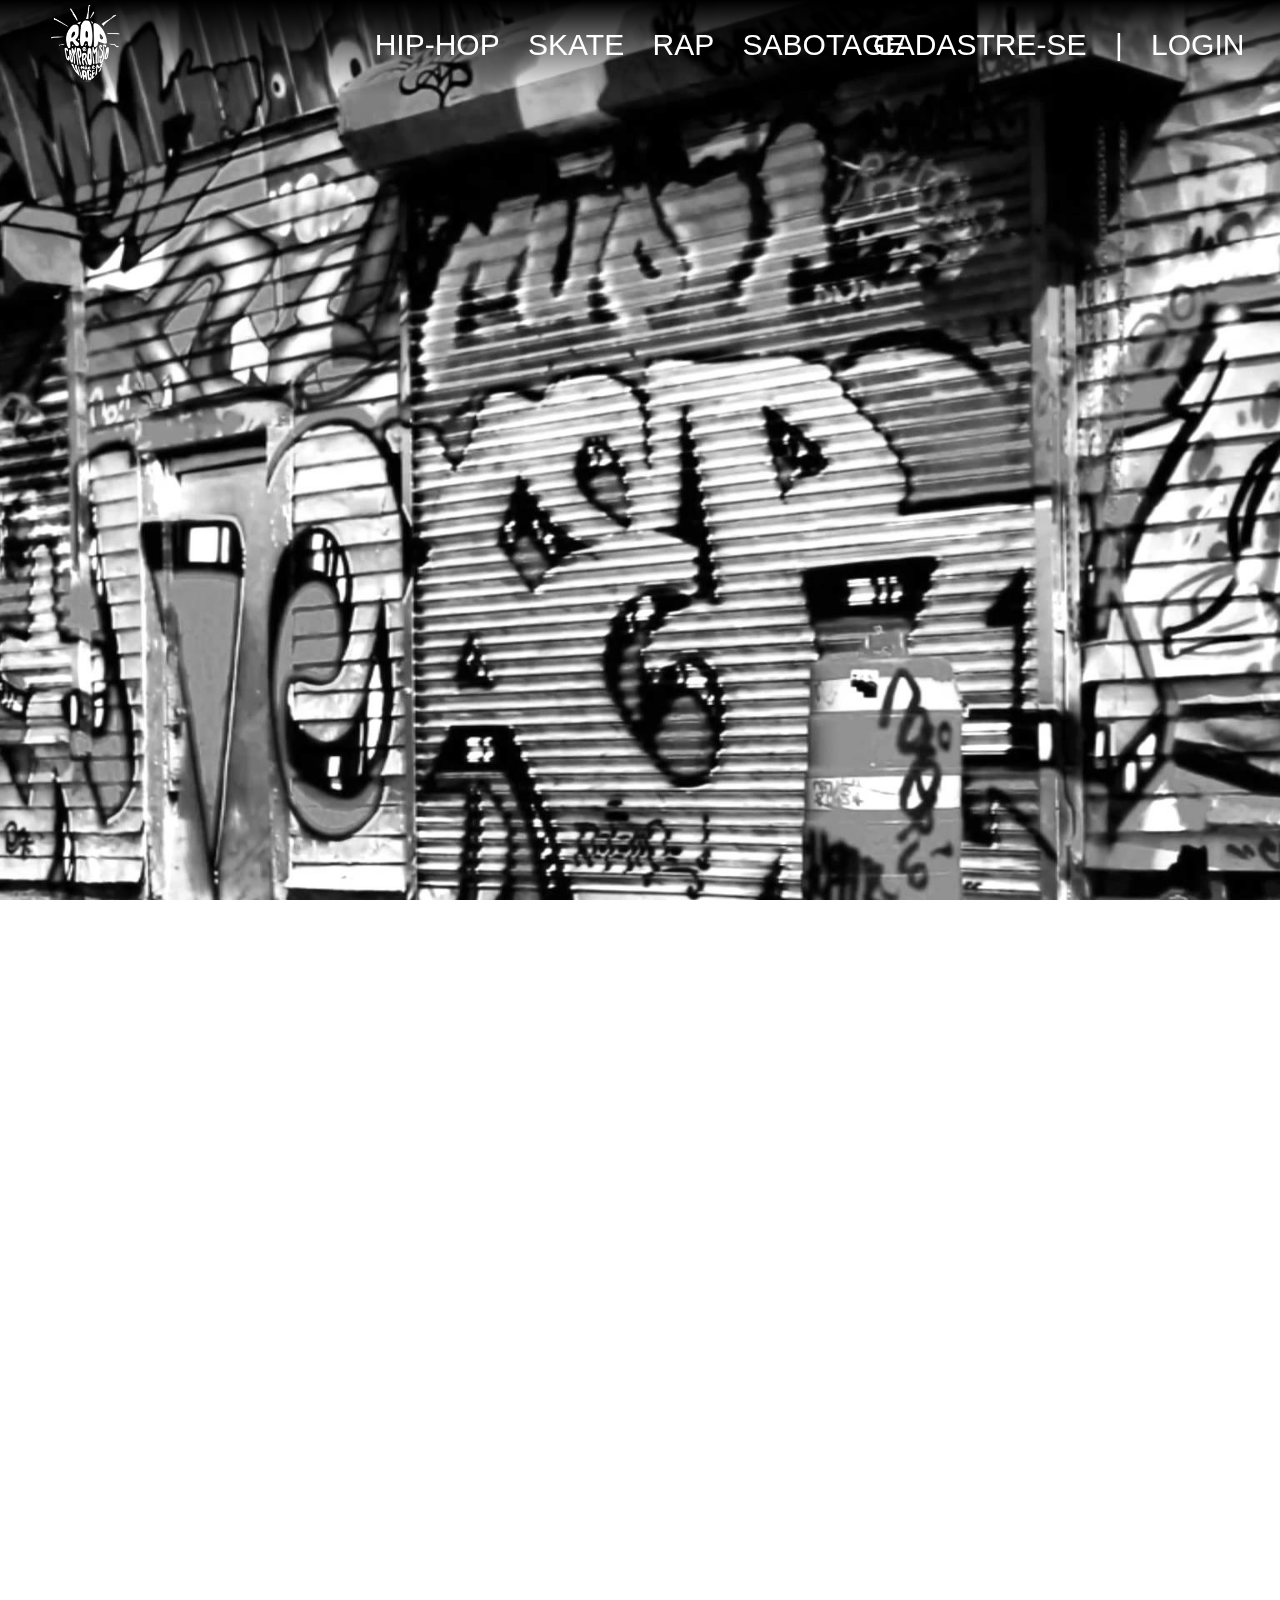
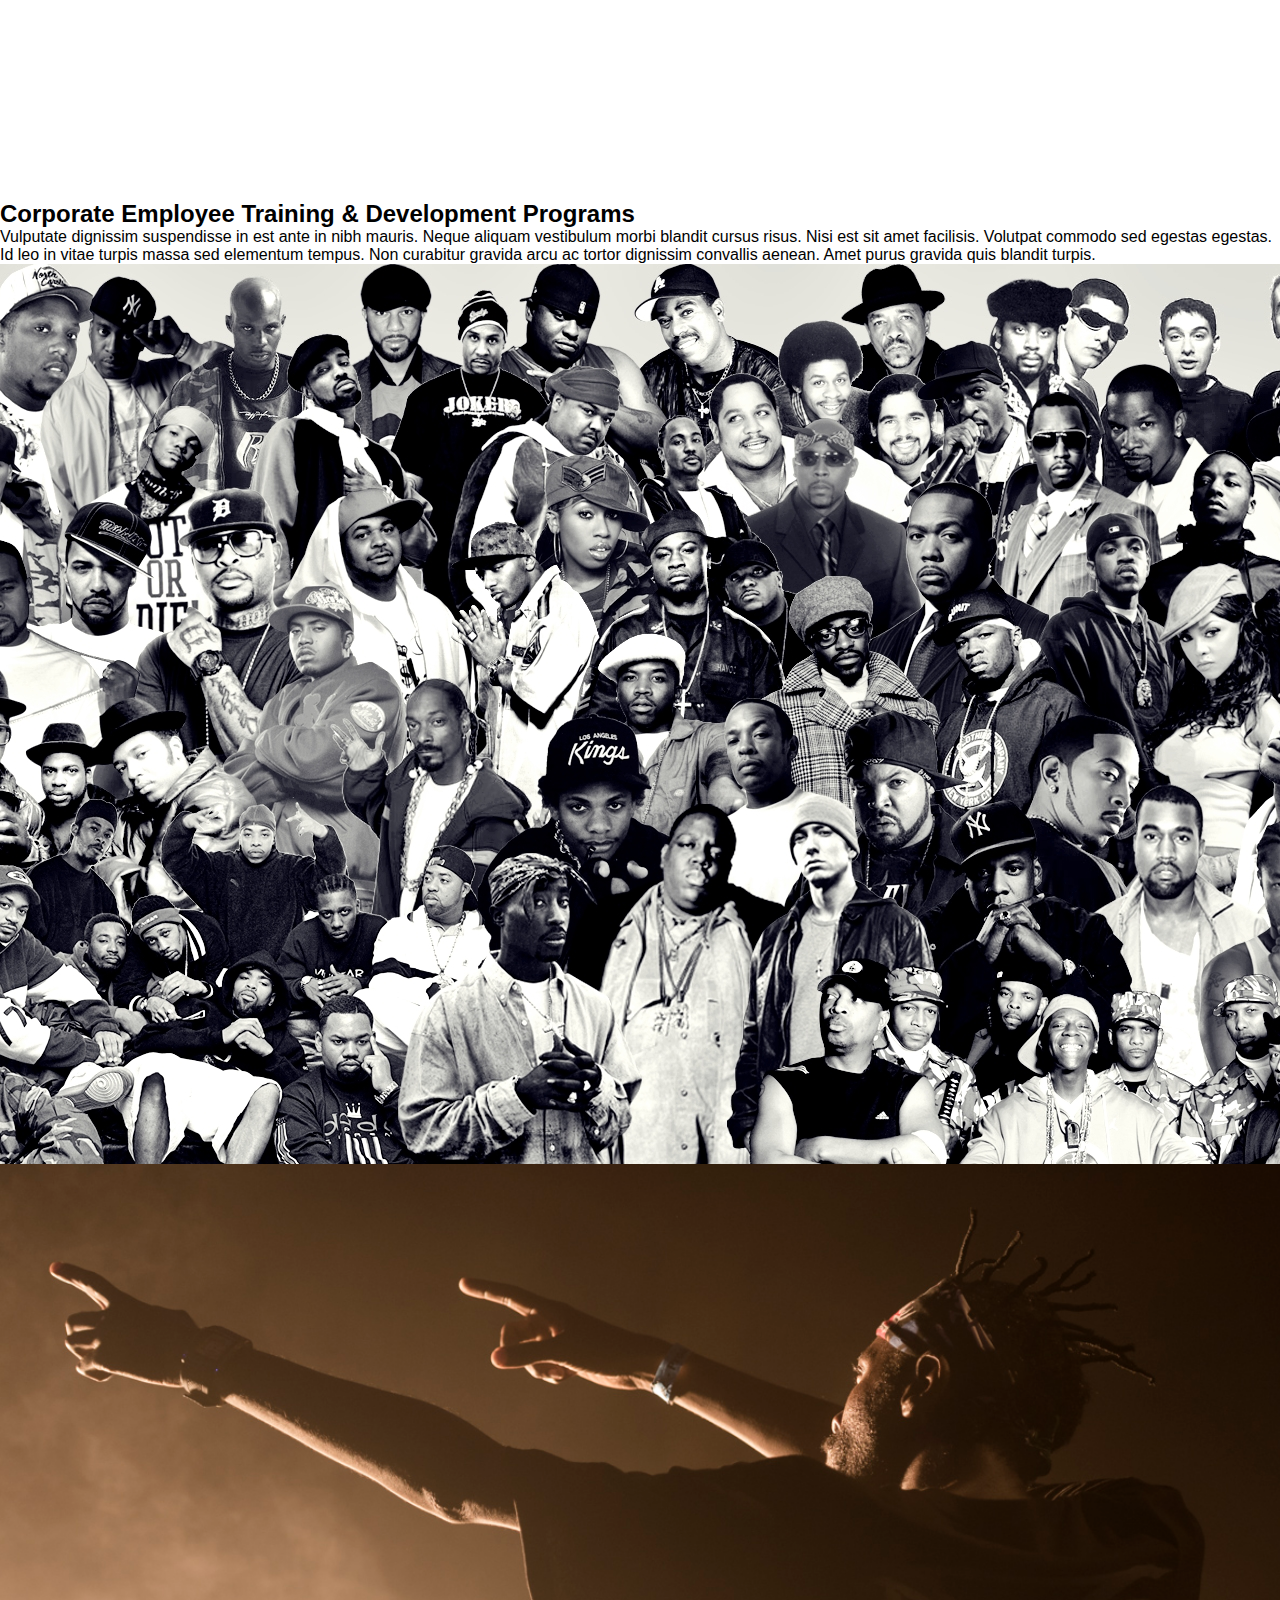
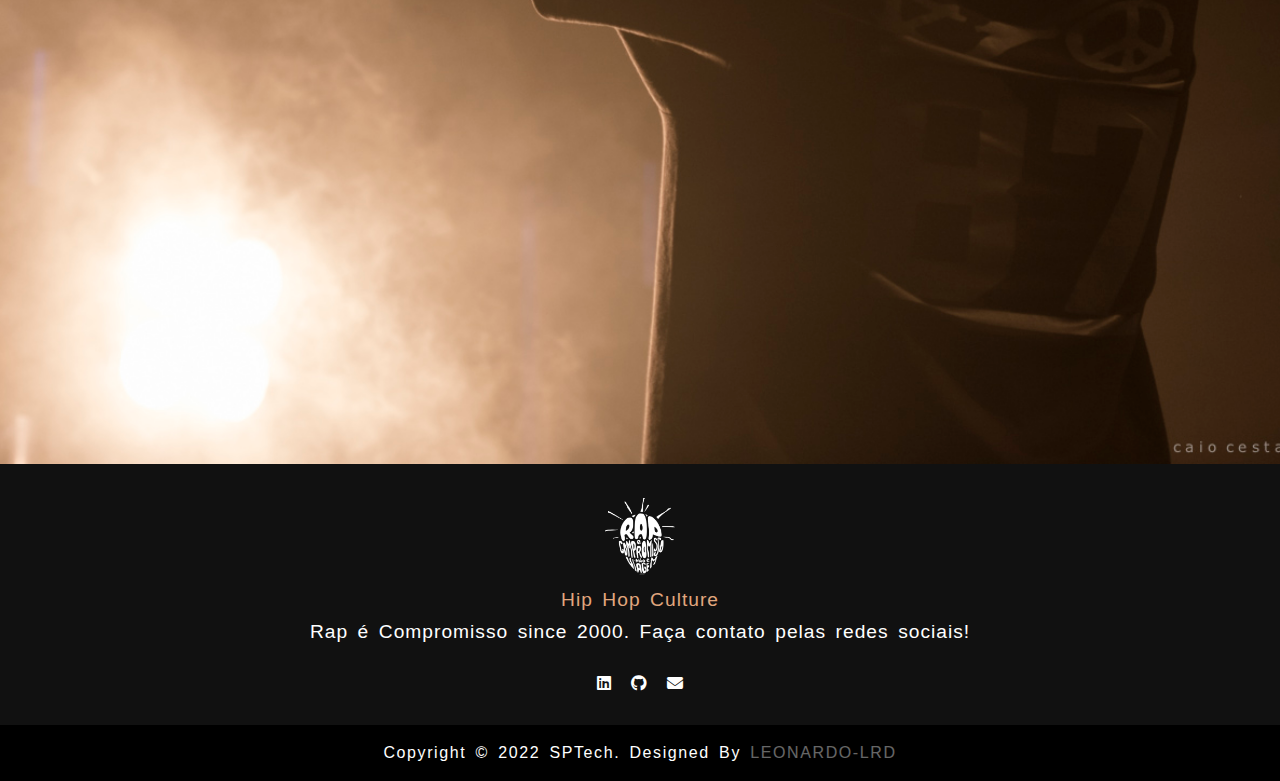
==== commit b2995492: "arrumando titulo grafico" ====
--- a/site/public/index.html
+++ b/site/public/index.html
@@ -47,7 +47,20 @@
     <section id="section_banner" class="container"></section>
 
     <section id="section_skt" class="container"></section>
-
+        <div class="conteudo">
+            <div class="esquerda">
+                <h2>Corporate Employee Training &amp; Development Programs</h2>
+            </div>
+            
+            <div class="direita">
+                <p>
+                    Vulputate dignissim suspendisse in est ante in nibh mauris. Neque
+                    aliquam vestibulum morbi blandit cursus risus. Nisi est sit amet facilisis. Volutpat commodo sed egestas
+                    egestas. Id leo in vitae turpis massa sed elementum tempus. Non curabitur gravida arcu ac tortor
+                    dignissim convallis aenean. Amet purus gravida quis blandit turpis.
+                </p>
+            </div>
+        </div>
     <section id="section_rap" class="container"></section>
 
     <section id="section_sabota" class="container"></section>
--- a/site/public/css/index.css
+++ b/site/public/css/index.css
@@ -22,4 +22,12 @@
     background-image:url("../assets/img/sabota.jpg");
     background-position: top;
 }
+
+.container .conteudo {
+    width: 100%;
+    height: 80vh;
+    display: flex;
+    align-items: center;
+    justify-content: center;
+}
 /* ================================== CORPO ================================== */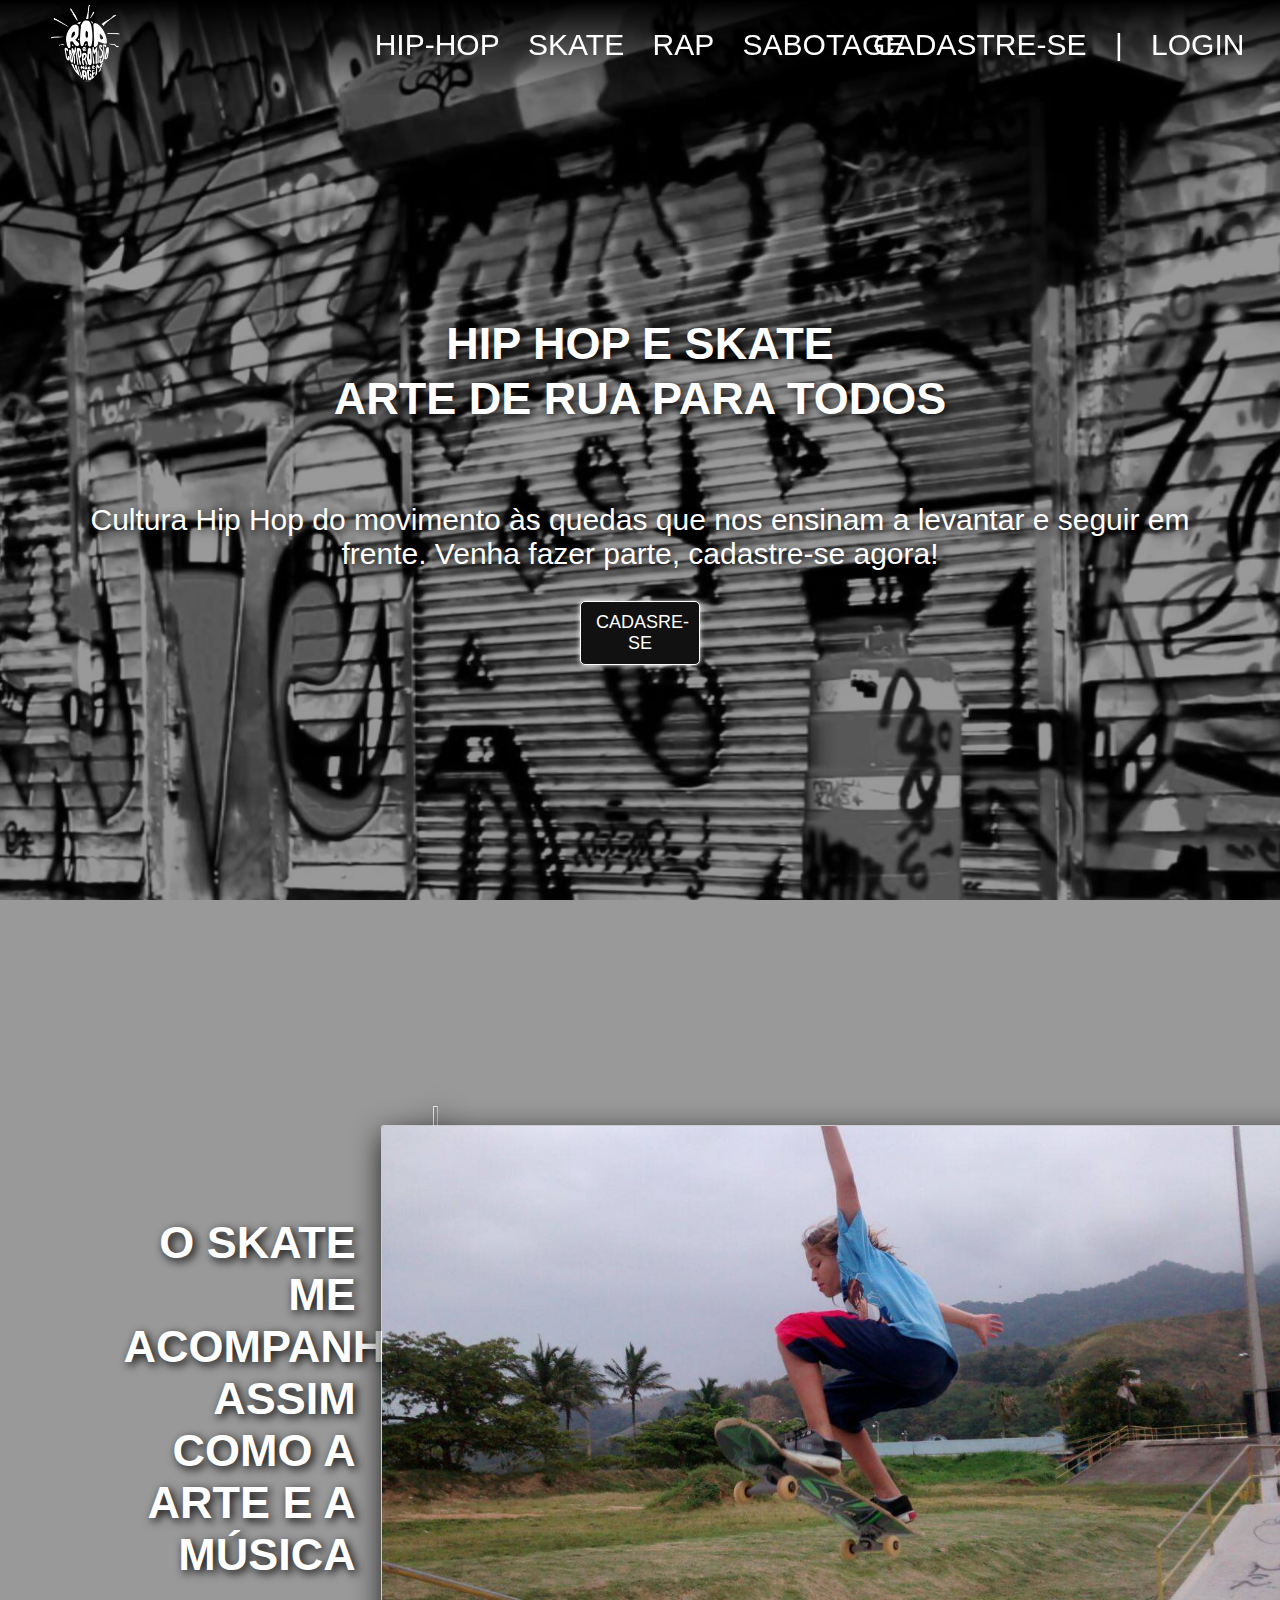
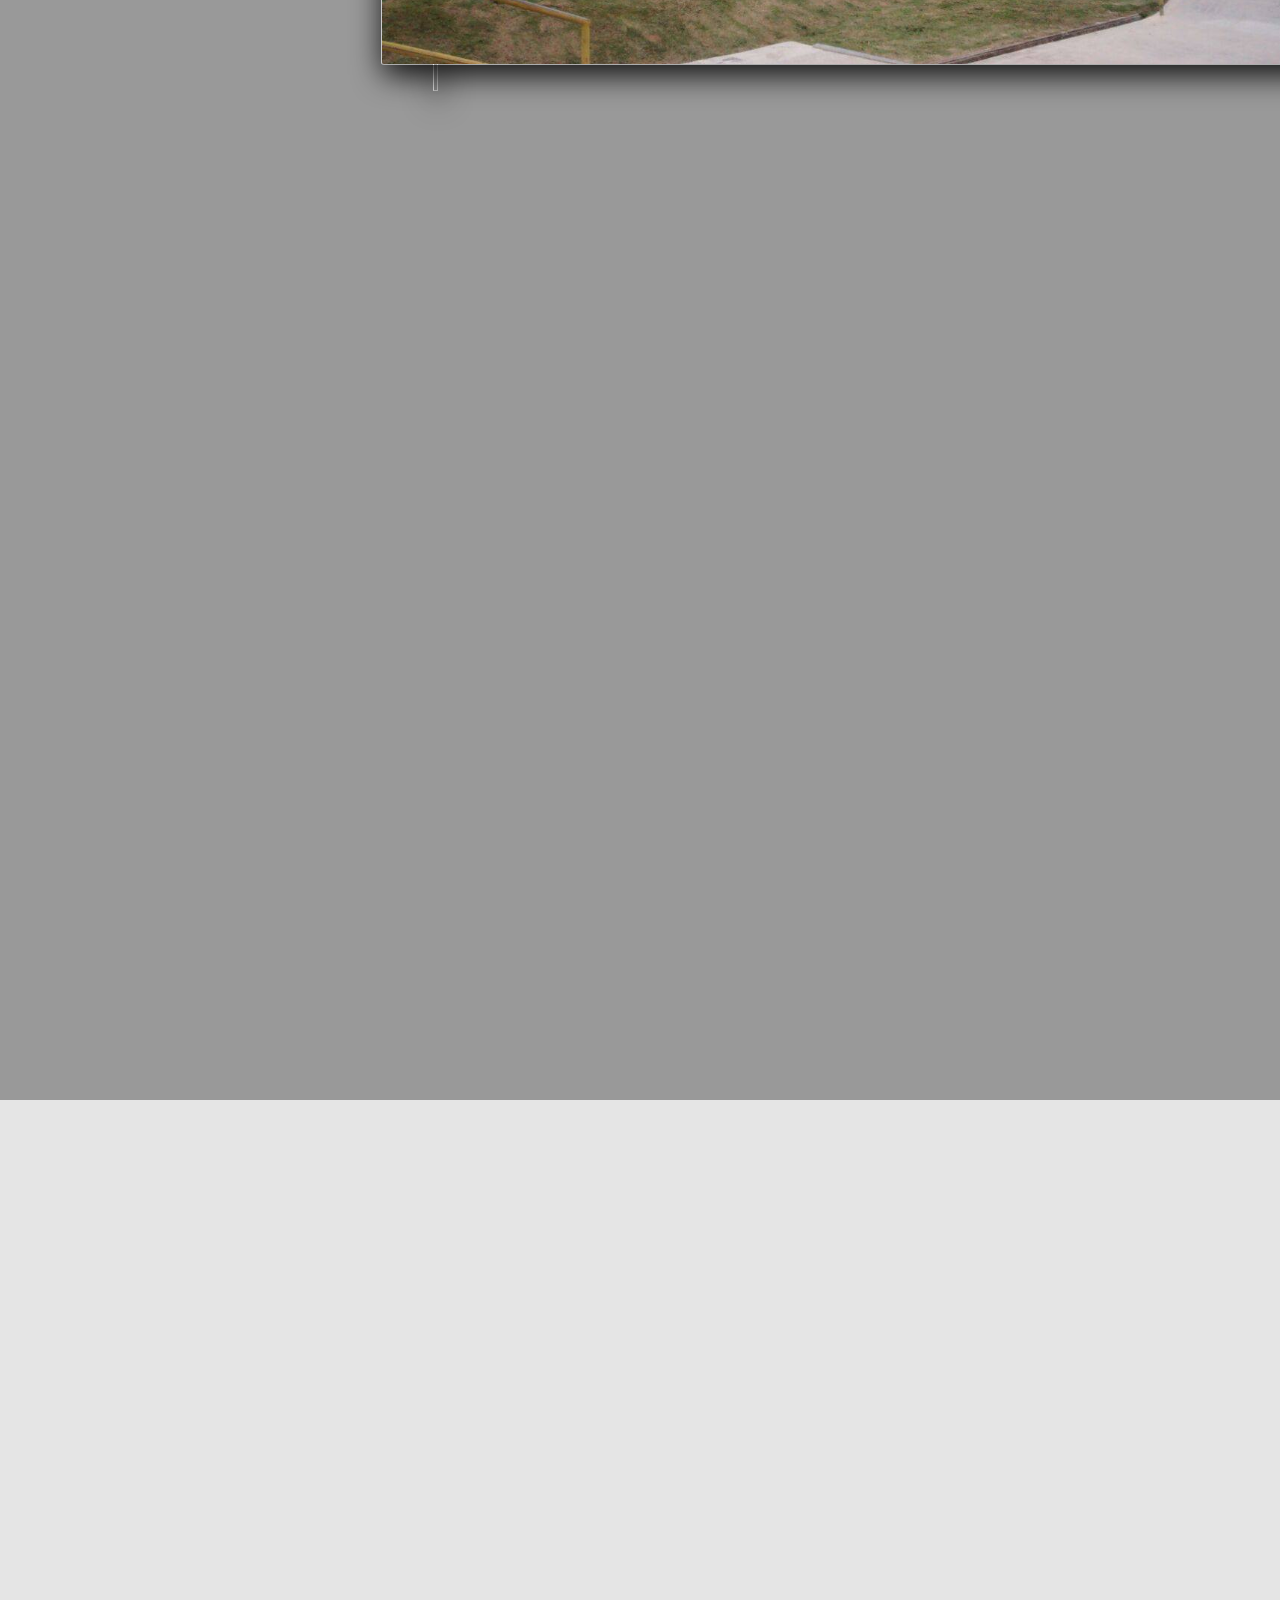
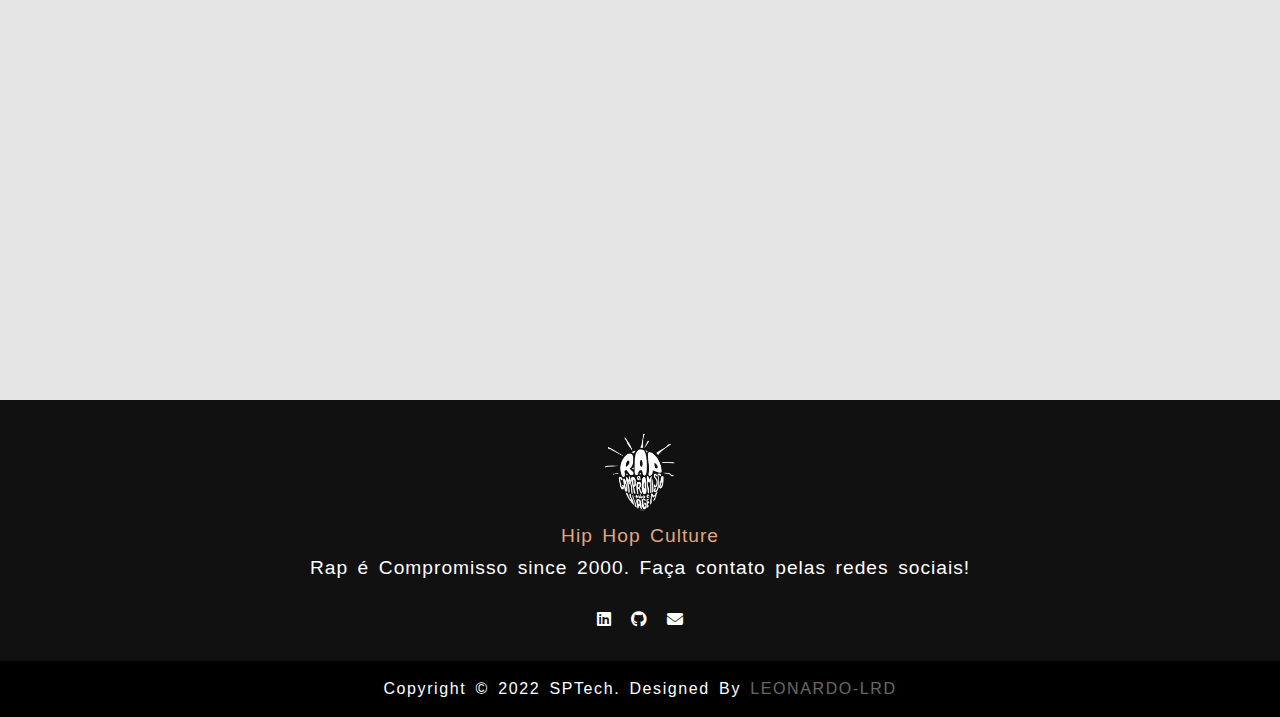
==== commit a6c2aba4: "inserção de valores dashboard" ====
--- a/site/public/index.html
+++ b/site/public/index.html
@@ -44,26 +44,58 @@
 
 
     <!-- ============================================== CORPO ============================================== -->
-    <section id="section_banner" class="container"></section>
+    <section id="section_banner" class="container">
+        <div class="conteudo">
+            <h2 class="prim">Hip Hop e skate</h2>
+            <h2>arte de rua para todos</h2>
 
-    <section id="section_skt" class="container"></section>
+            <p>
+                Cultura Hip Hop do movimento às quedas que nos ensinam a levantar e seguir em frente. Venha fazer parte, cadastre-se agora!
+            </p>
+
+            <button><a href="cadastro.html">CADASRE-SE</a></button>
+        </div>
+    </section>
+
+    <section id="section_skt" class="container">
         <div class="conteudo">
             <div class="esquerda">
-                <h2>Corporate Employee Training &amp; Development Programs</h2>
+                <h2 class="prim skt">o skate me acompanha assim como a arte e a música</h2>
+            </div>
+
+            <div class="linha"></div>
+            
+            <div class="direita">
+                <figure>
+                    <img src="assets/1836872_402801059873364_5204700998841788468_o.jpg">
+                </figure>
+            </div>
+        </div>
+    </section>
+
+    <section id="section_rap" class="container">
+        <div class="conteudo">
+            <div class="esquerda">
+
             </div>
             
             <div class="direita">
-                <p>
-                    Vulputate dignissim suspendisse in est ante in nibh mauris. Neque
-                    aliquam vestibulum morbi blandit cursus risus. Nisi est sit amet facilisis. Volutpat commodo sed egestas
-                    egestas. Id leo in vitae turpis massa sed elementum tempus. Non curabitur gravida arcu ac tortor
-                    dignissim convallis aenean. Amet purus gravida quis blandit turpis.
-                </p>
+
             </div>
         </div>
-    <section id="section_rap" class="container"></section>
+    </section>
 
-    <section id="section_sabota" class="container"></section>
+    <section id="section_sabota" class="container">
+        <div class="conteudo">
+            <div class="esquerda">
+
+            </div>
+            
+            <div class="direita">
+
+            </div>
+        </div>
+    </section>
     <!-- ============================================== CORPO ============================================== -->
 
     
--- a/site/public/css/header&footer.css
+++ b/site/public/css/header&footer.css
@@ -16,6 +16,7 @@
     height: 100vh;
     background-size: cover;
     background-repeat: no-repeat;
+    background-attachment: fixed;
 }
 /* ================================== CORPO ================================== */
 
--- a/site/public/css/index.css
+++ b/site/public/css/index.css
@@ -6,13 +6,14 @@
 
 /* ================================== CORPO ================================== */
 #section_banner {
-    background-image:url("../assets/img/hiphop.jpg");
+    /* background: linear-gradient(rgba(0, 0, 0, 0.75), rgba(0, 0, 0, 0.75)), url("../assets/img/sk8.jpg"); */
+    background-image: url("../assets/img/hiphop.jpg");
     background-position: center;
 }
 #section_skt {
-    background-image:url("../assets/img/sk8.jpg");
+    /* background: linear-gradient(rgba(0, 0, 0, 0.75), rgba(0, 0, 0, 0.75)), url("../assets/img/sk8.jpg"); */
+    background-image: url("../assets/img/sk8.jpg");
     background-position: top;
-    background-attachment: fixed;
 }
 #section_rap {
     background-image:url("../assets/img/rap.jpg");
@@ -23,11 +24,132 @@
     background-position: top;
 }
 
-.container .conteudo {
-    width: 100%;
-    height: 80vh;
+.container {
     display: flex;
     align-items: center;
     justify-content: center;
 }
+
+a {
+    color: #fff;
+}
+
+#section_skt .conteudo {
+    /* background-color: rgba(0, 0, 0, 0.15); */
+    justify-content: space-around;
+}
+
+#section_sabota .conteudo {
+    background-color: rgba(0, 0, 0, 0.1);
+}
+
+.container .conteudo {
+    background-color: rgba(0, 0, 0, 0.4);
+    position: absolute;
+    width: 100%;
+    height: 100vh;
+    display: flex;
+    flex-direction: column;
+    align-items: center;
+    justify-content: center;
+    font-size: 30px;
+    color: #fff;
+    text-shadow: 3px 3px 10px #000;
+    text-align: center;
+}
+
+.conteudo .prim {
+    margin-top: 97px;
+}
+
+.conteudo h2 {
+    text-transform: uppercase;
+    padding-bottom: 3px;
+}
+
+.conteudo .skt {
+    margin-right: 70px;
+    padding-bottom: 0;
+    width: 55%;
+}
+
+.conteudo p {
+    padding: 2.5em 0 0.5em 0;
+    max-width: 90%;
+}
+
+.conteudo figure {
+    perspective: 1500px;
+}
+.conteudo figure img {
+    /* width: 80%; */
+    height: 60vh;
+    border-radius: 0.1em;
+    border: 1px solid rgba(255, 255, 255, 0.5);
+    border-right: 1px solid rgba(255, 255, 255, 0.2);
+    border-bottom: 1px solid rgba(255, 255, 255, 0.2);
+    box-shadow: 2px 10px 30px hsla(0, 0%, 0%, 0.9);
+    /* box-shadow: 3px 3px 30px hsla(0, 0%, 0%, 0.9); */
+    transform: rotate(0);
+}
+.conteudo figure img:hover {
+    transform: rotateX(11deg) rotateY(16deg) rotateZ(356deg);
+}
+
+#section_skt .conteudo {
+    flex-direction: row;
+}
+#section_skt .conteudo .esquerda {
+    align-items: flex-end;
+    flex-direction: column;
+    text-align: end;
+}
+
+.conteudo .linha {
+    width: 5px;
+    margin-top: 97px;
+    height: 65vh;
+    background-color: #00000017;
+    /* box-shadow: 3px 3px 30px hsla(0, 0%, 0%, 0.9); */
+    box-shadow: 2px 10px 30px hsla(0, 0%, 0%, 0.9);
+    border: 1px solid rgba(255, 255, 255, 0.8);
+    border-right: 1px solid rgba(255, 255, 255, 0.5);
+    border-bottom: 1px solid rgba(255, 255, 255, 0.5);
+}
+
+.conteudo .esquerda {
+    display: flex;
+    flex-direction: row;
+    align-items: center;
+    justify-content: center;
+    width: 33%;
+    height: 100%;
+}
+.conteudo .direita {
+    margin-top: 97px;
+    display: flex;
+    align-items: center;
+    justify-content: center;
+    width: 65%;
+    height: 100%;
+}
+
+.conteudo button {
+    margin: 0.8em 0;
+    padding: 10px 15px;
+    width: 120px;
+    align-self: center;
+    cursor: pointer;
+    font-size: 18px;
+    color: #ffffff;
+    background-color: #111111;
+    border: 1px #ffffff solid;
+    border-radius: 5px;
+    box-shadow: 0 0 5px;
+    transition: all 150ms ease-in-out;
+}
+.conteudo button:hover {
+    color: #ffc8a1;
+    box-shadow: 0 0 10px 0 #ffffff inset, 0 0 10px 3px #ffffff
+}
 /* ================================== CORPO ================================== */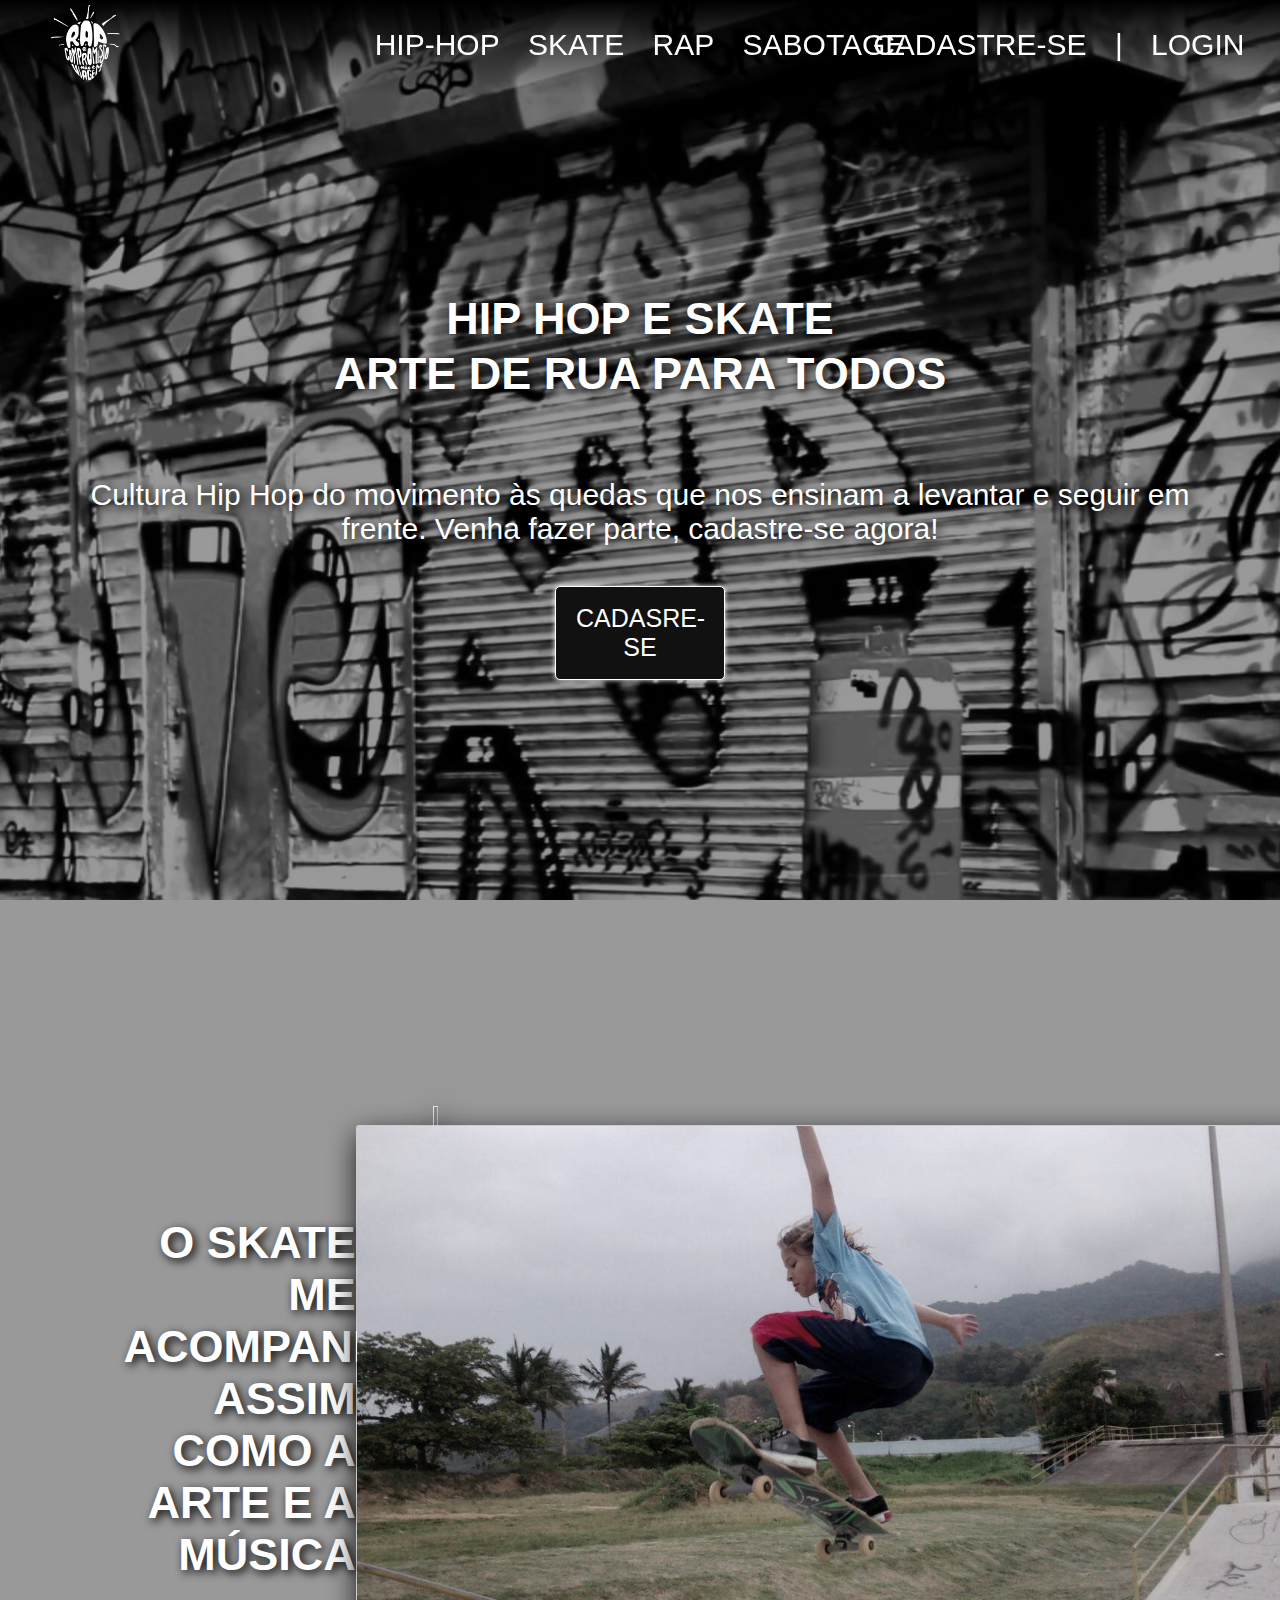
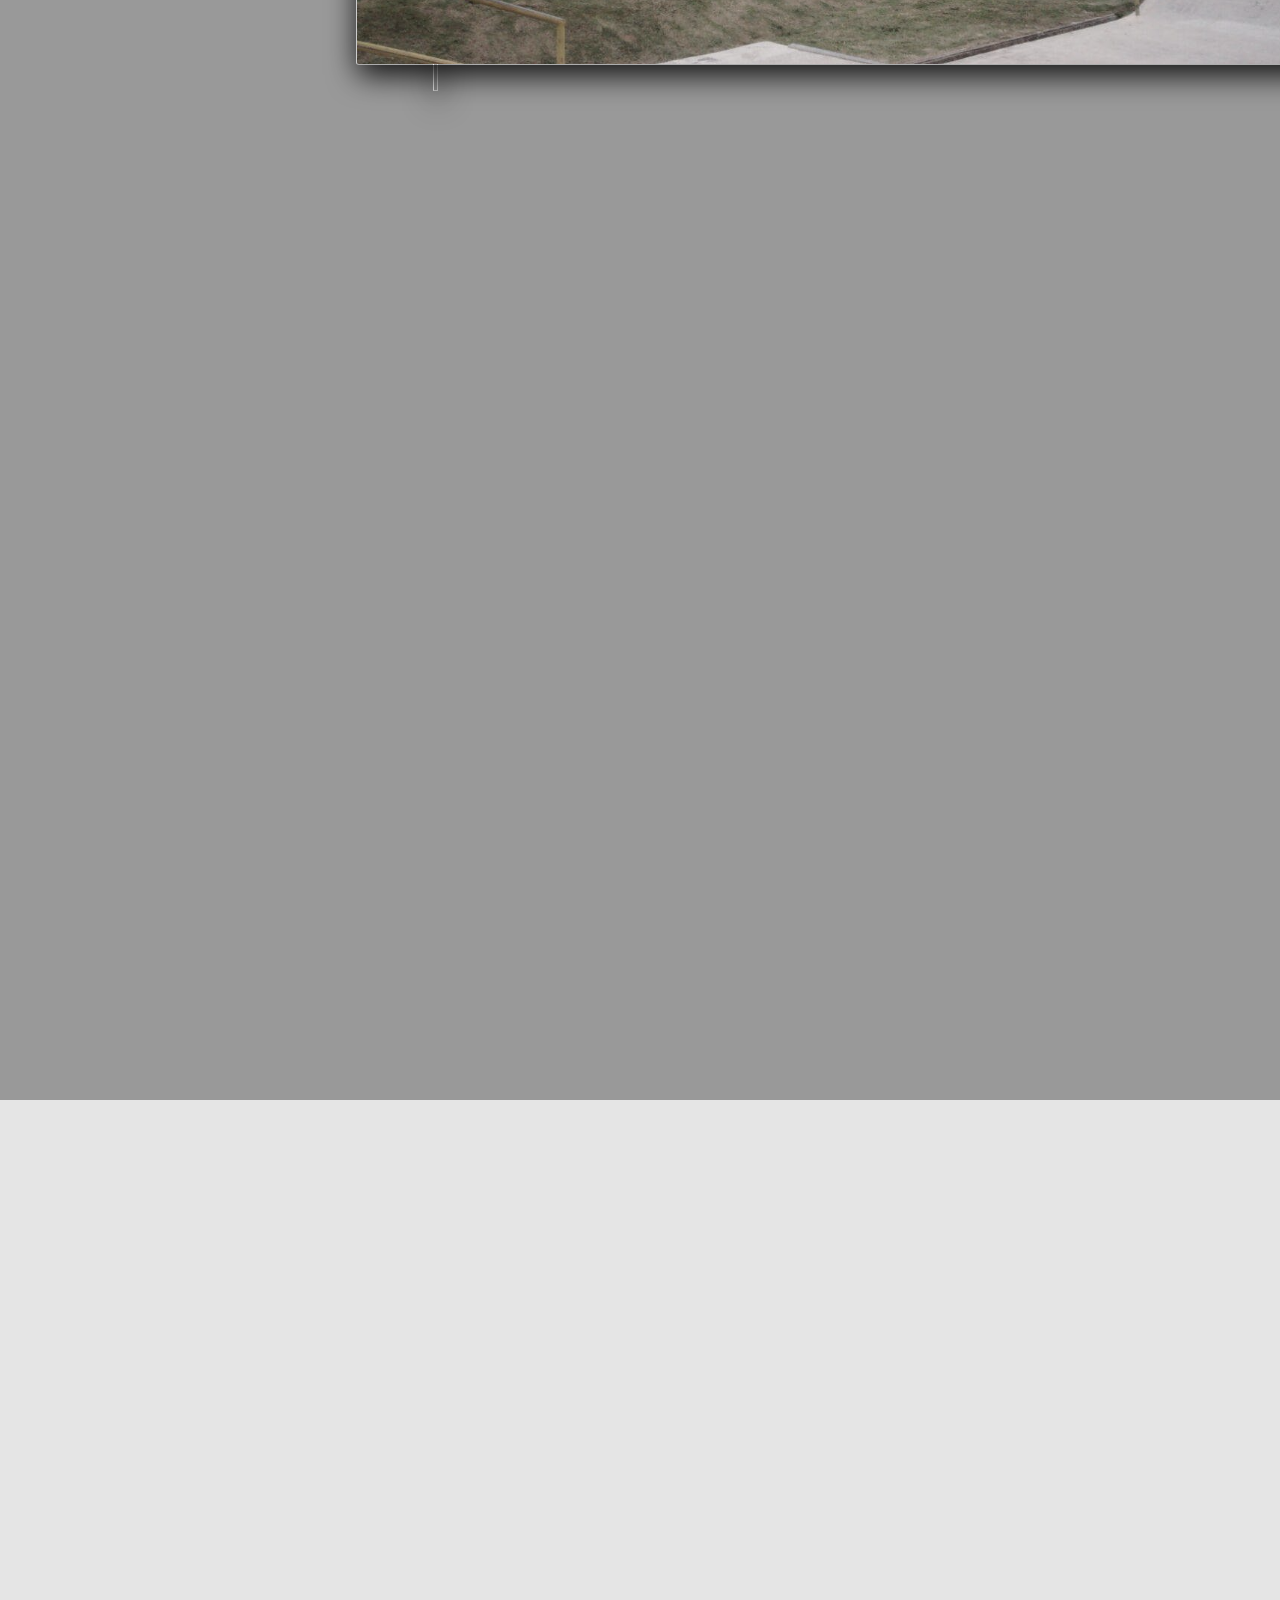
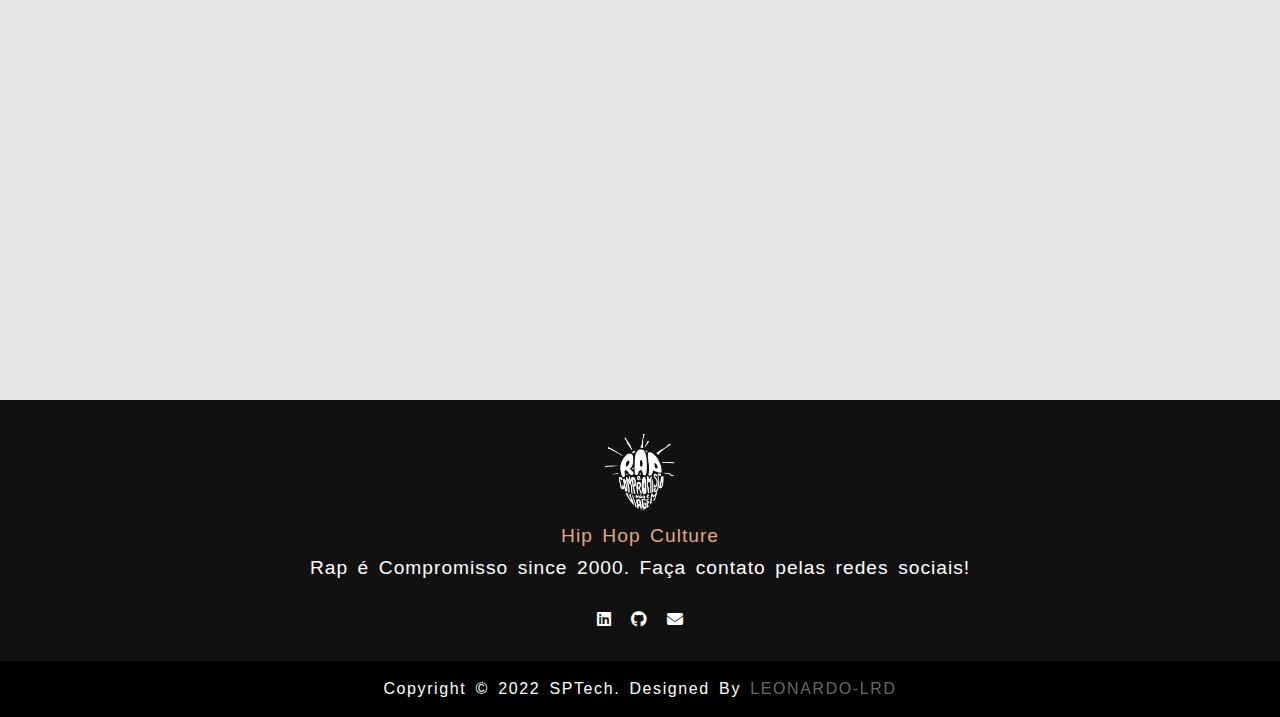
==== commit fee7cd6b: "mudança de avatar" ====
--- a/site/public/index.html
+++ b/site/public/index.html
@@ -67,8 +67,11 @@
             
             <div class="direita">
                 <figure>
-                    <img src="assets/1836872_402801059873364_5204700998841788468_o.jpg">
+                    <img id="img" src="assets/img/leo_skt.jpg">
+                    <video id="vid" src="assets/mp4/skt_vid.mp4" preload="metadata" muted autoplay loop style="display: none;"></video>
                 </figure>
+
+                <i onclick="changeMedia()" class="fa-solid fa-angle-right" id="btn"></i>
             </div>
         </div>
     </section>
@@ -126,4 +129,7 @@
     </footer>
     <!-- ============================================== RODAPÉ ============================================== -->
 </body>
+
+<script src="js/index.js"></script>
+
 </html>--- a/site/public/css/index.css
+++ b/site/public/css/index.css
@@ -83,6 +83,7 @@
 }
 .conteudo figure img {
     /* width: 80%; */
+    /* display: none; */
     height: 60vh;
     border-radius: 0.1em;
     border: 1px solid rgba(255, 255, 255, 0.5);
@@ -91,9 +92,29 @@
     box-shadow: 2px 10px 30px hsla(0, 0%, 0%, 0.9);
     /* box-shadow: 3px 3px 30px hsla(0, 0%, 0%, 0.9); */
     transform: rotate(0);
+    filter: grayscale(50%);
 }
 .conteudo figure img:hover {
     transform: rotateX(11deg) rotateY(16deg) rotateZ(356deg);
+}
+.conteudo figure video {
+    height: 80vh;
+    border-radius: 0.1em;
+    border: 1px solid rgba(255, 255, 255, 0.5);
+    border-right: 1px solid rgba(255, 255, 255, 0.2);
+    border-bottom: 1px solid rgba(255, 255, 255, 0.2);
+    box-shadow: 2px 10px 30px hsla(0, 0%, 0%, 0.9);
+    /* box-shadow: 3px 3px 30px hsla(0, 0%, 0%, 0.9); */
+    transform: rotate(0);
+    filter: grayscale(50%);
+}
+.conteudo figure video:hover {
+    transform: rotateX(11deg) rotateY(16deg) rotateZ(356deg);
+}
+
+.direita i {
+    padding-left: 1em;
+    cursor: pointer;
 }
 
 #section_skt .conteudo {
@@ -135,12 +156,12 @@
 }
 
 .conteudo button {
-    margin: 0.8em 0;
-    padding: 10px 15px;
-    width: 120px;
+    margin: 1em 0;
+    padding: 17px 20px;
+    width: 170px;
     align-self: center;
     cursor: pointer;
-    font-size: 18px;
+    font-size: 25px;
     color: #ffffff;
     background-color: #111111;
     border: 1px #ffffff solid;
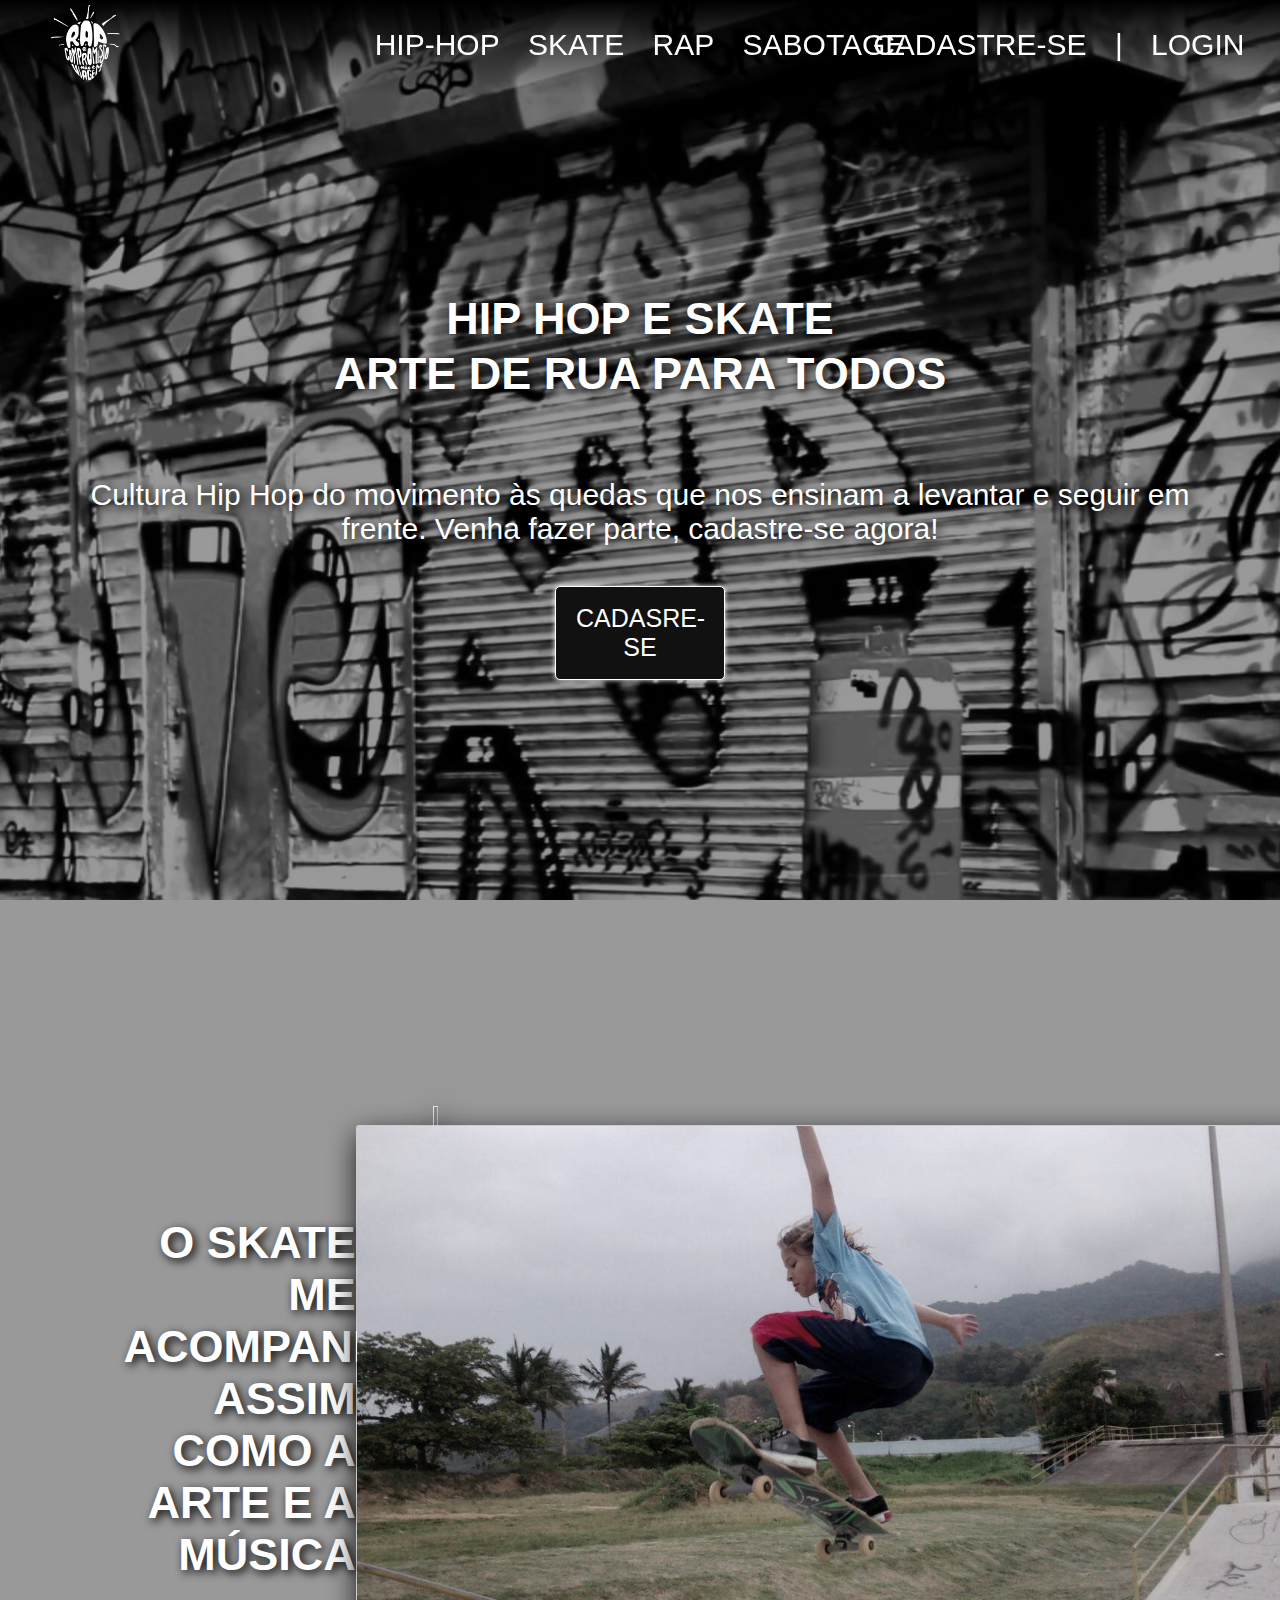
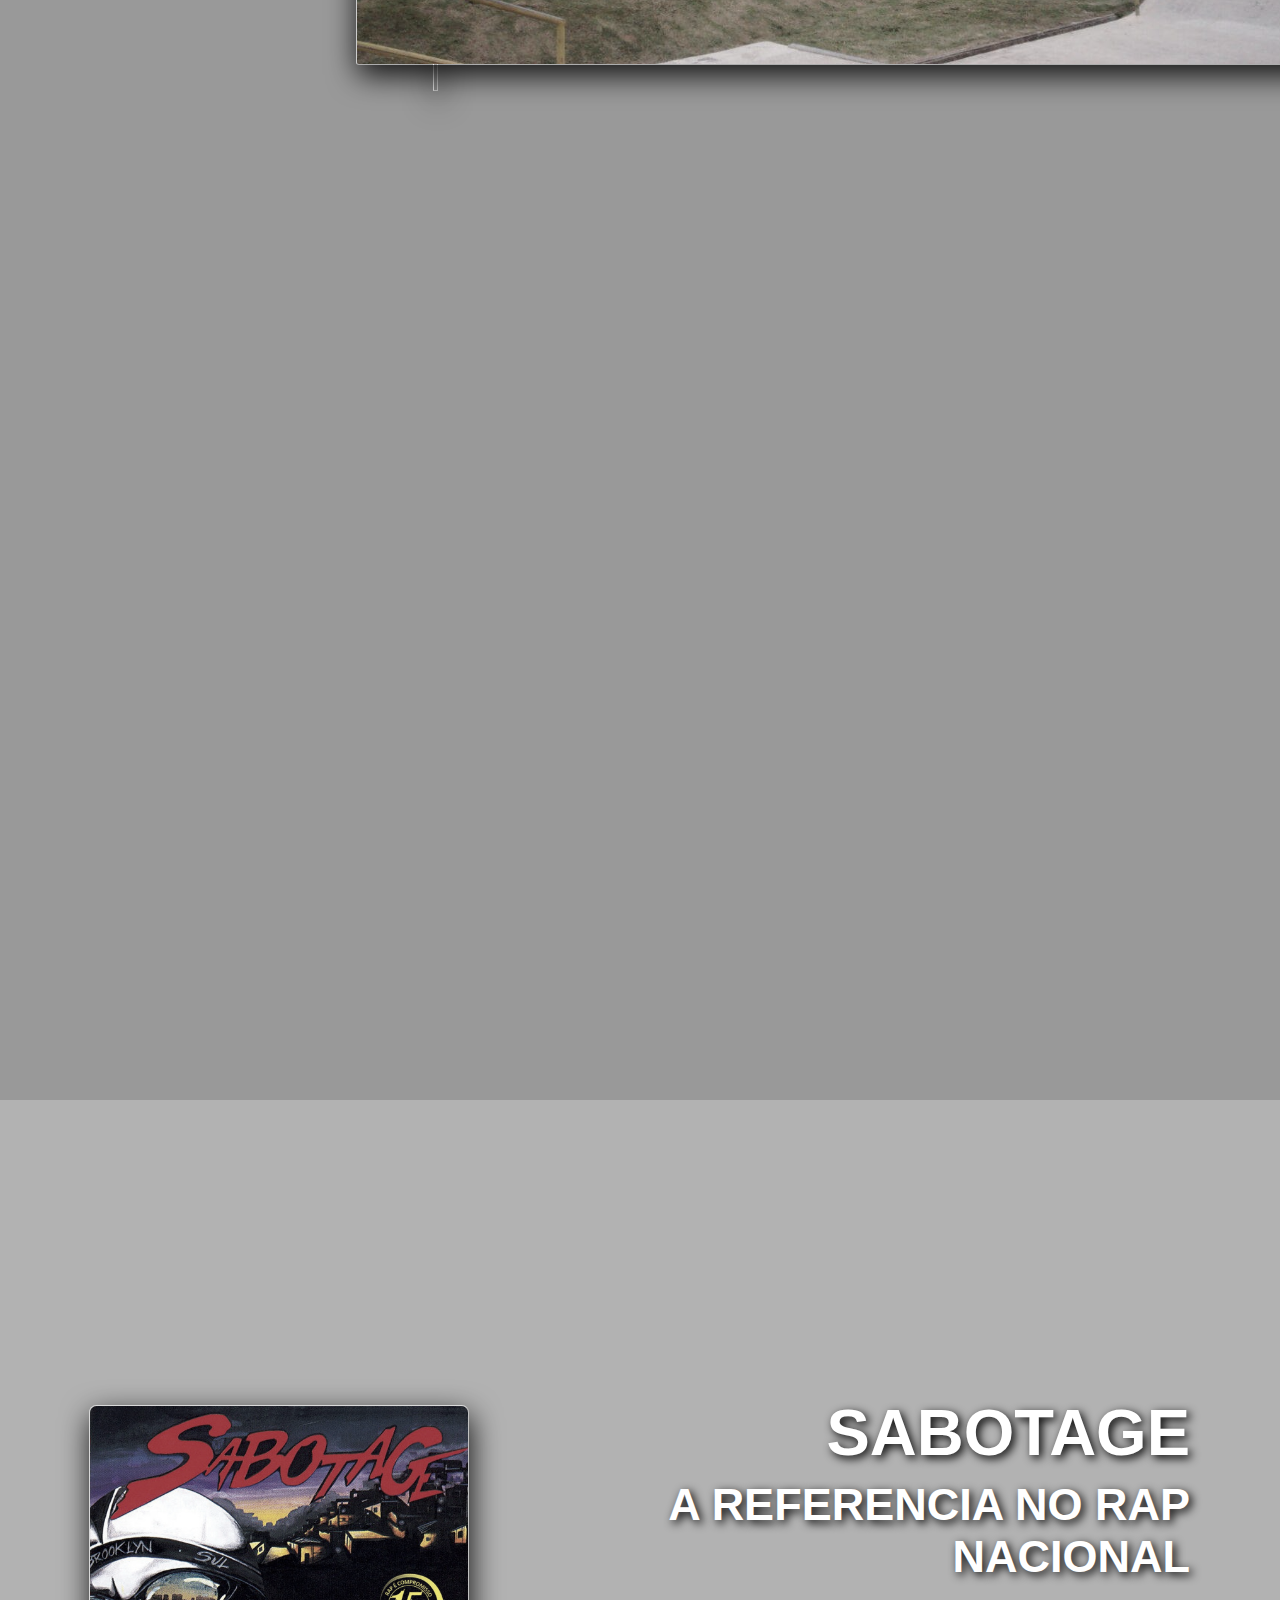
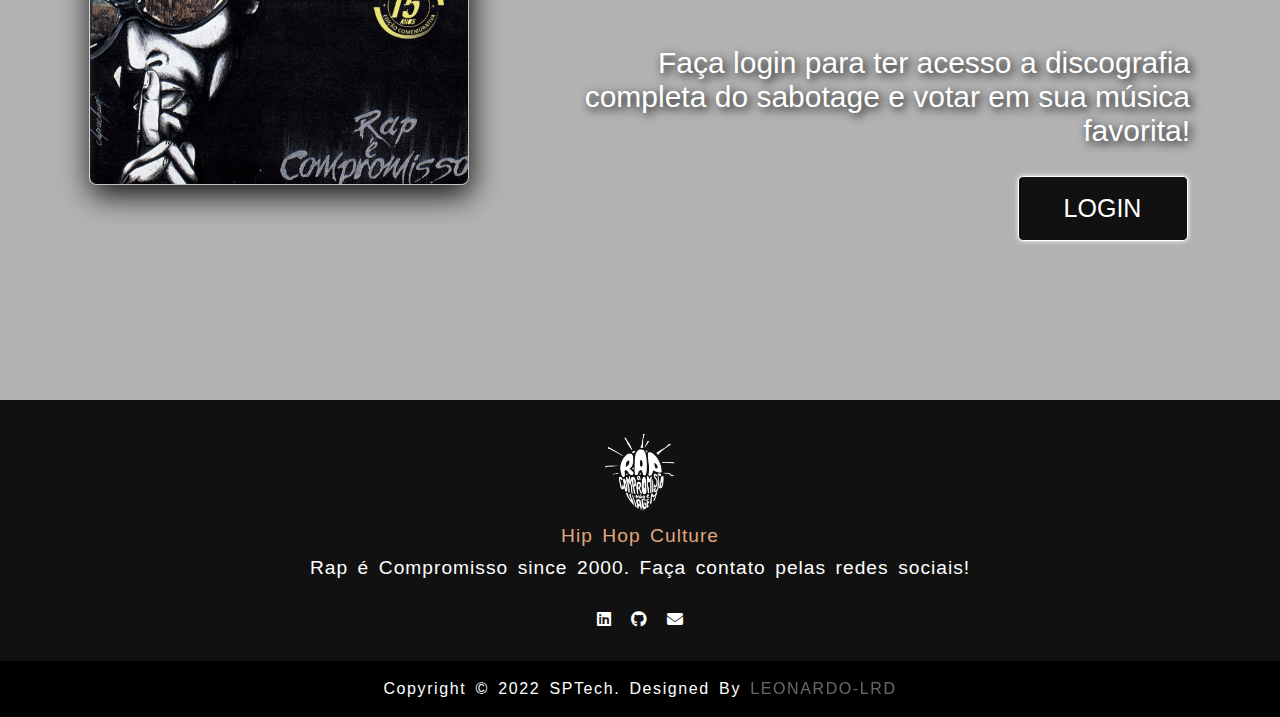
==== commit 3fb0102a: "card erro e css" ====
--- a/site/public/index.html
+++ b/site/public/index.html
@@ -91,11 +91,20 @@
     <section id="section_sabota" class="container">
         <div class="conteudo">
             <div class="esquerda">
+                <figure>
+                    <img src="assets/img/album_compromisso.jfif">
+                </figure>
+            </div>
 
-            </div>
-            
             <div class="direita">
+                <h2 class="prim">sabotage</h2>
+                <h2>a Referencia no rap nacional</h2>
 
+                <p>
+                    Faça login para ter acesso a discografia completa do sabotage e votar em sua música favorita!
+                </p>
+
+                <button><a href="login.html">LOGIN</a></button>
             </div>
         </div>
     </section>
--- a/site/public/css/header&footer.css
+++ b/site/public/css/header&footer.css
@@ -134,9 +134,11 @@
     width: 230px;
     position: fixed;
     border-radius: 4px;
-    border: #e6005a 3px solid;
+    border: #000000 3px solid;
+    outline: 1px solid #ffffff;
     padding: 10px;
-    margin-right: 10%;
+    right: 7%;
+    bottom: 40%;
 }
 
 .card_erro #mensagem_erro {
--- a/site/public/css/index.css
+++ b/site/public/css/index.css
@@ -40,7 +40,64 @@
 }
 
 #section_sabota .conteudo {
-    background-color: rgba(0, 0, 0, 0.1);
+    display: flex;
+    flex-direction: row;
+    justify-content: center;
+    align-items: center;
+    background-color: rgba(0, 0, 0, 0.3);
+}
+#section_sabota .conteudo .esquerda {
+    display: flex;
+    align-items: center;
+    justify-content: center;
+    width: 40%;
+    height: 100%;
+}
+#section_sabota .conteudo .direita {
+    margin-top: 0;
+    display: flex;
+    flex-direction: column;
+    justify-content: center;
+    width: 60%;
+    height: 100%;
+}
+#section_sabota .conteudo .direita {
+    padding-right: 3em;
+    align-items: flex-end;
+    text-align: end;
+}
+#section_sabota .conteudo .direita button {
+    margin-top: 0.5em;
+    margin-right: 0.1em;
+    align-self: unset;
+}
+#section_sabota .conteudo .direita p {
+    /* max-width: 50%; */
+    padding: 2em 0 0.5em 0;
+}
+#section_sabota .conteudo .direita .prim {
+    /* margin-top: 10%; */
+    margin-top: 160px;
+    margin-bottom: 0.1em;
+    font-size: 65px;
+}
+#section_sabota .conteudo img {
+    margin-left: 1.5em;
+    margin-top: 97px;
+    width: 380px;
+    height: 380px;
+}
+#section_sabota figure {
+    perspective: 1500px;
+}
+#section_sabota figure img {
+    border-radius: 0.25em;
+    border: 1px solid rgba(255, 255, 255, 0.5);
+    border-right: 1px solid rgba(255, 255, 255, 0.2);
+    border-bottom: 1px solid rgba(255, 255, 255, 0.2);
+    box-shadow: 2px 10px 30px hsla(0, 0%, 0%, 0.9);
+    /* box-shadow: 2px 10px 30px hsla(0, 0%, 0%, 0.25); */
+    transform: rotate(0);
 }
 
 .container .conteudo {
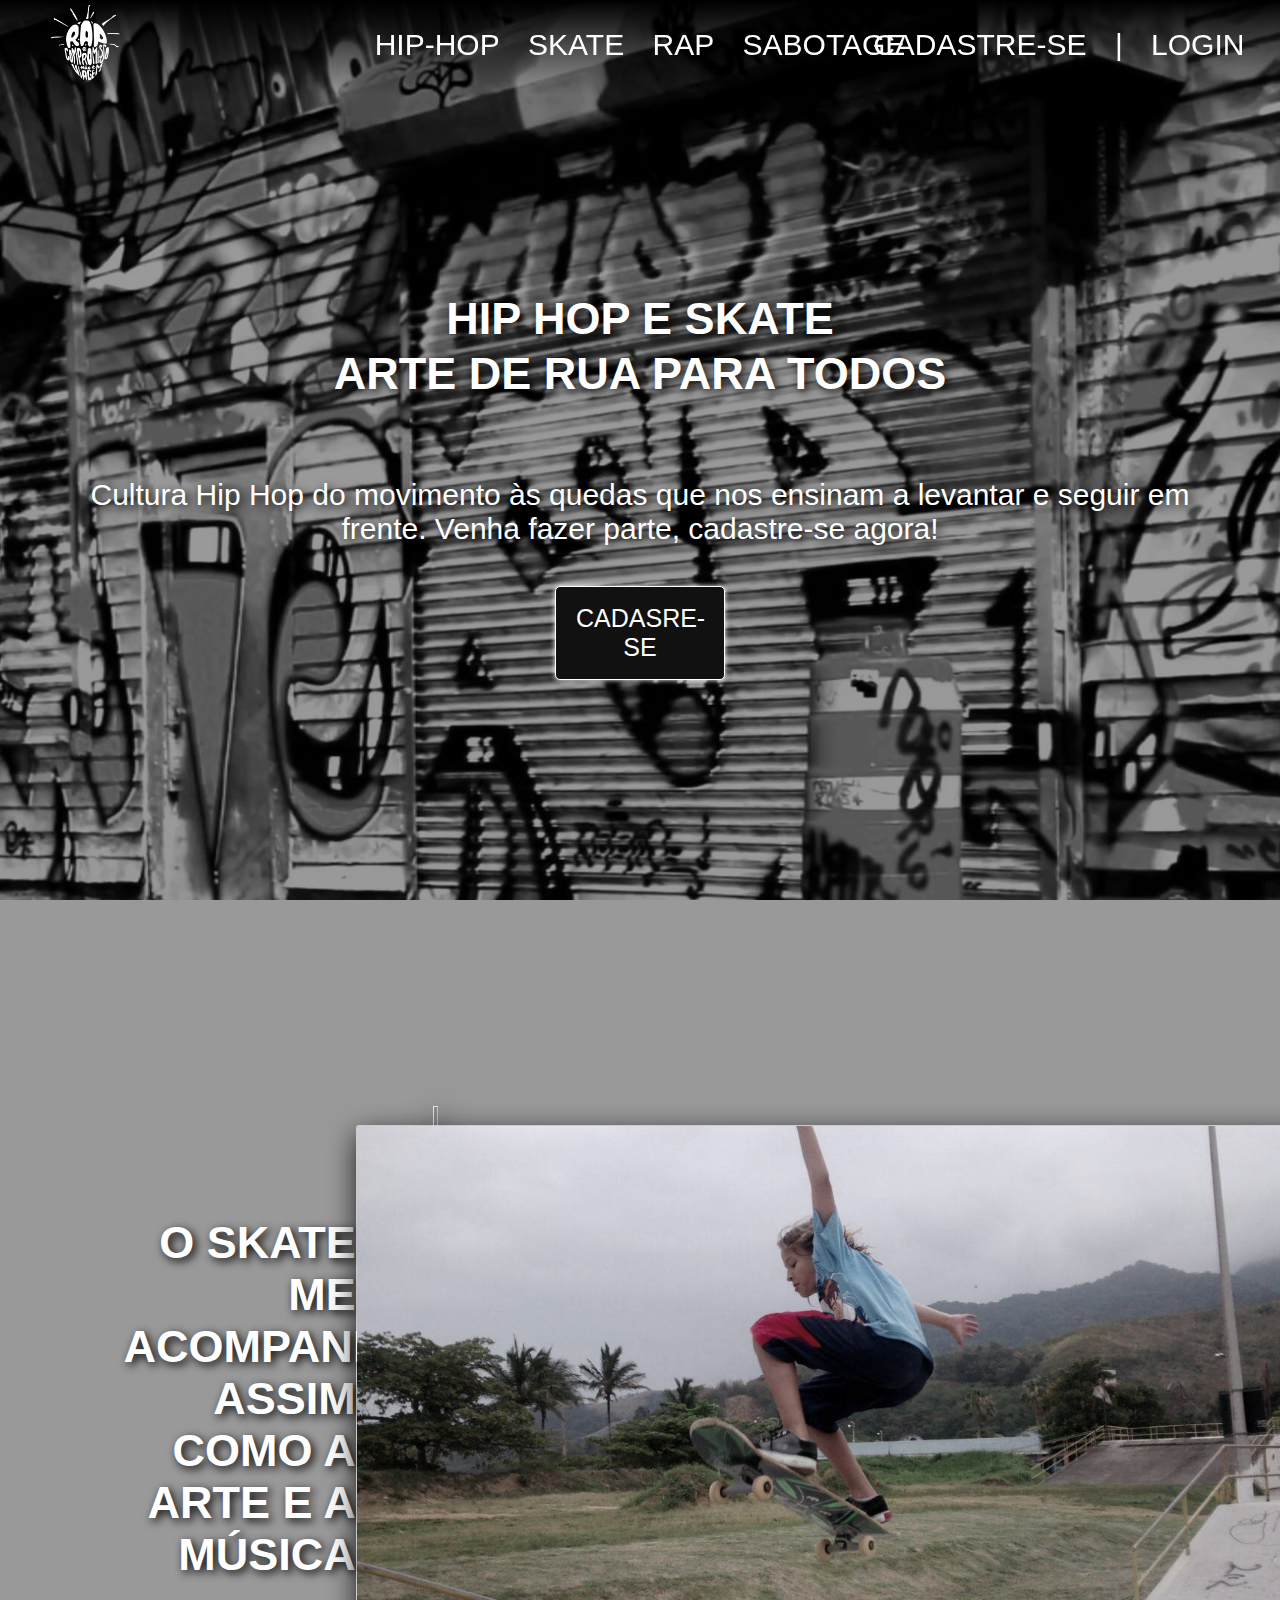
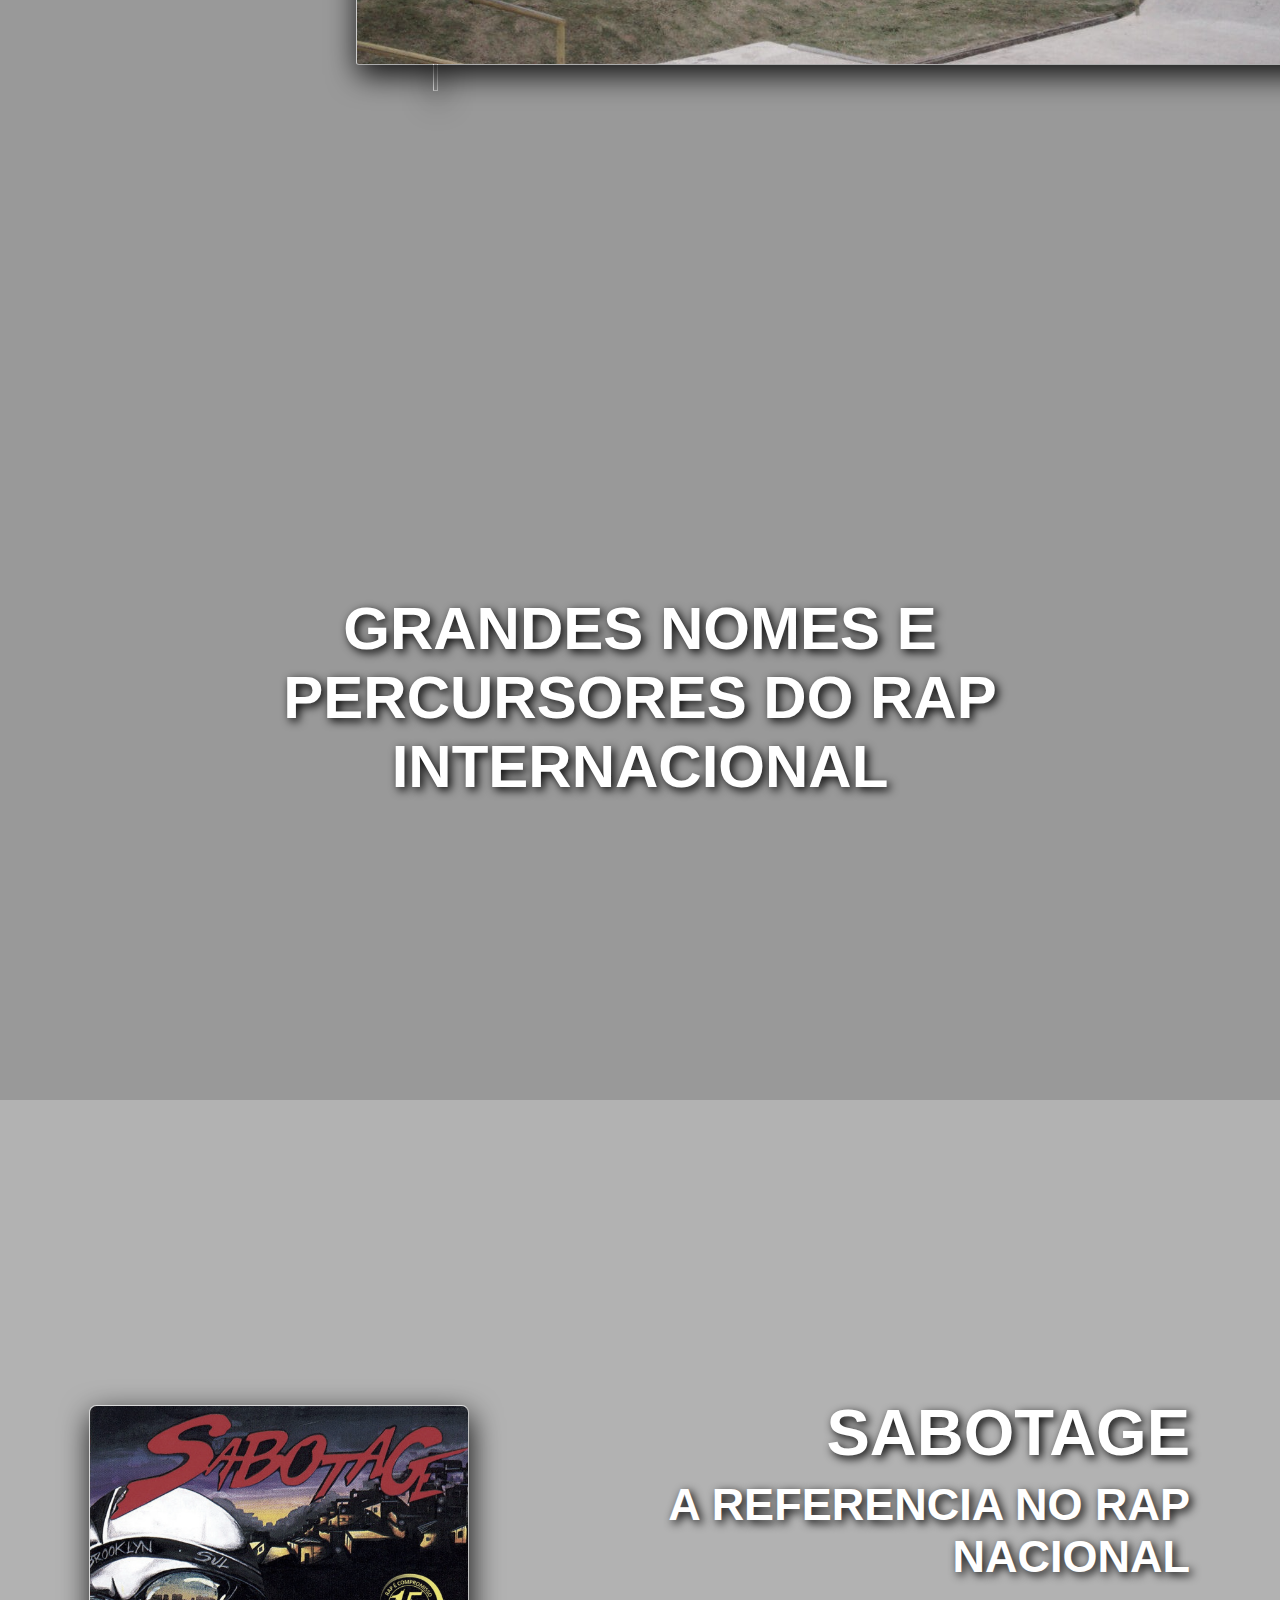
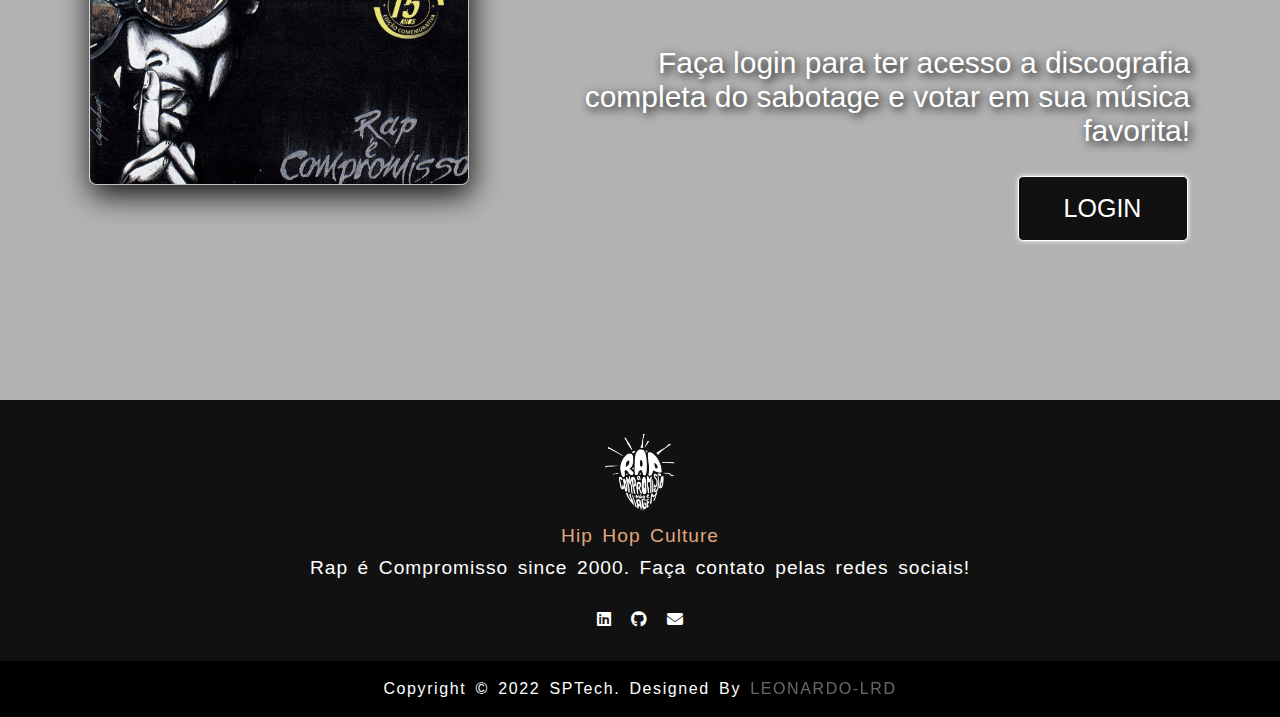
==== commit b91c6ddf: "final" ====
--- a/site/public/index.html
+++ b/site/public/index.html
@@ -78,13 +78,7 @@
 
     <section id="section_rap" class="container">
         <div class="conteudo">
-            <div class="esquerda">
-
-            </div>
-            
-            <div class="direita">
-
-            </div>
+            <h2 class="prim">Grandes nomes e percursores do rap internacional</h2>
         </div>
     </section>
 
--- a/site/public/css/index.css
+++ b/site/public/css/index.css
@@ -98,6 +98,11 @@
     box-shadow: 2px 10px 30px hsla(0, 0%, 0%, 0.9);
     /* box-shadow: 2px 10px 30px hsla(0, 0%, 0%, 0.25); */
     transform: rotate(0);
+}
+
+#section_rap .conteudo h2 {
+    font-size: 60px;
+    max-width: 70%;
 }
 
 .container .conteudo {
